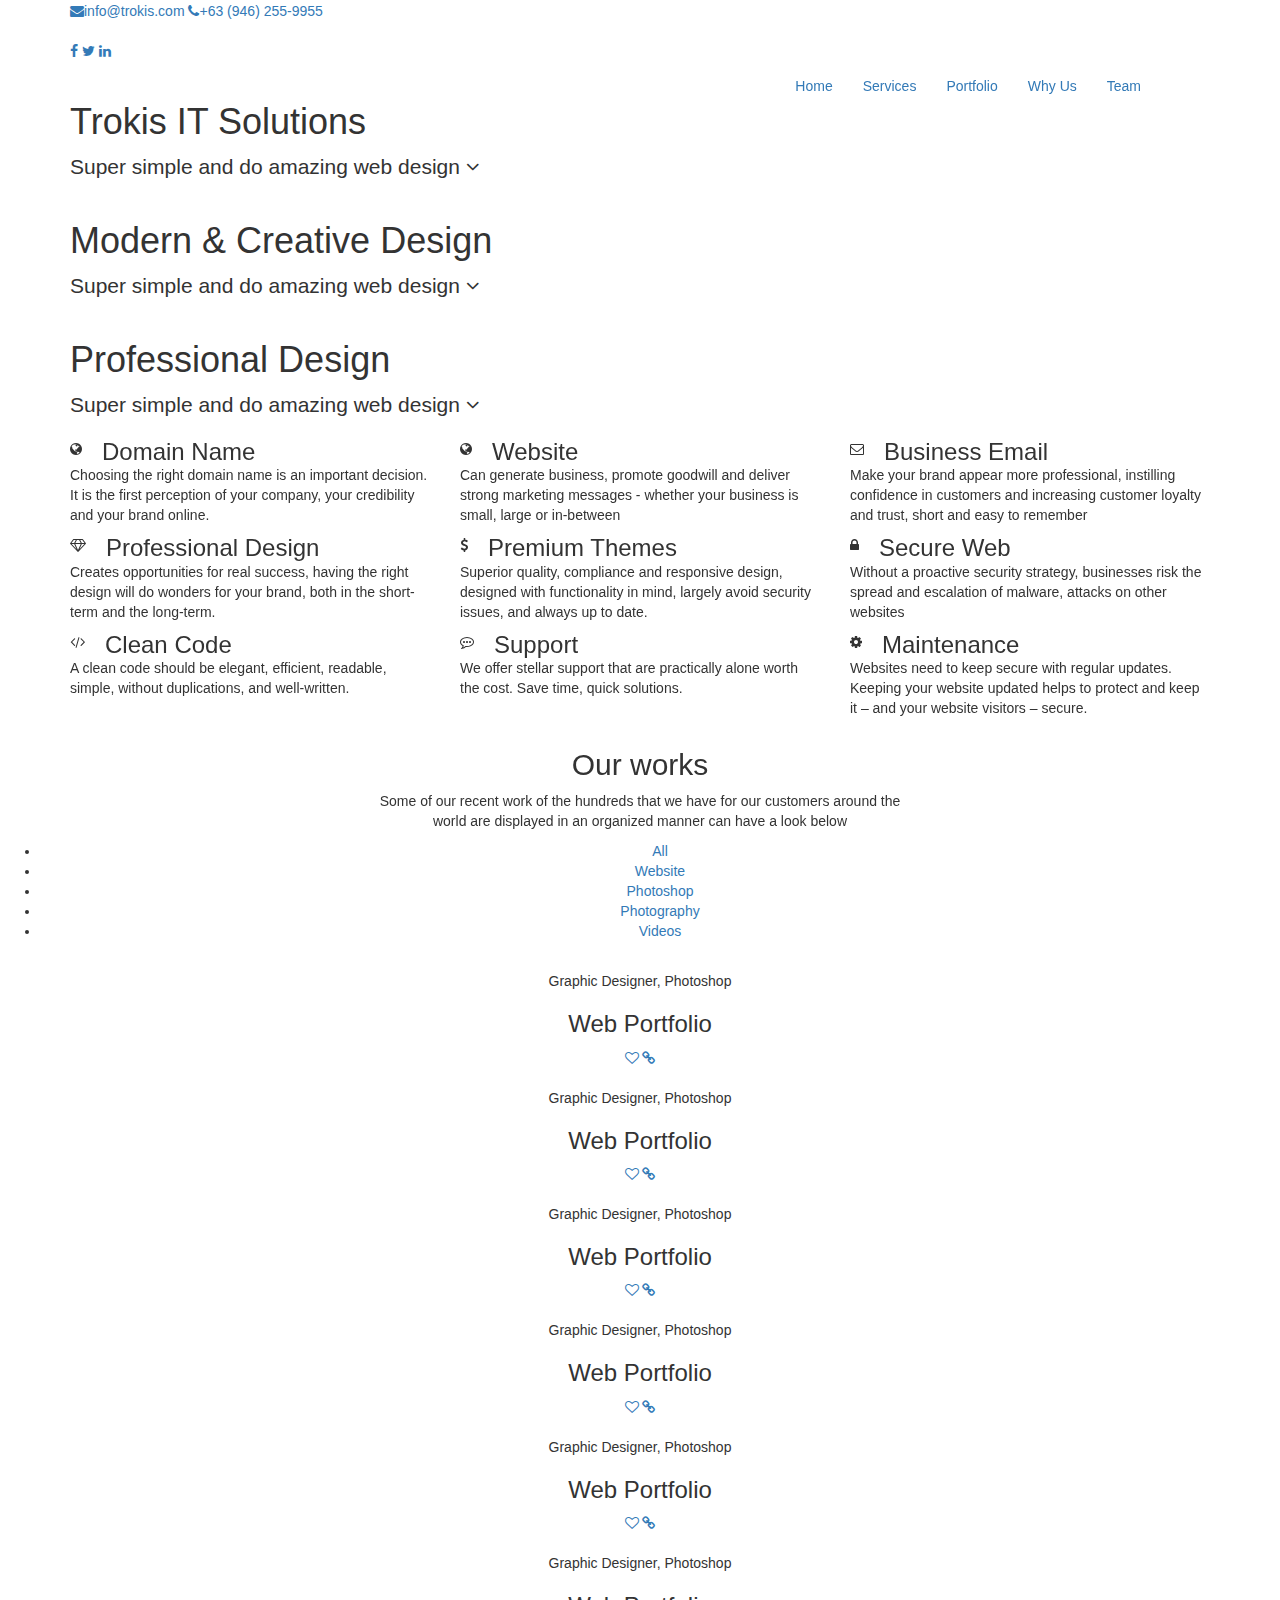
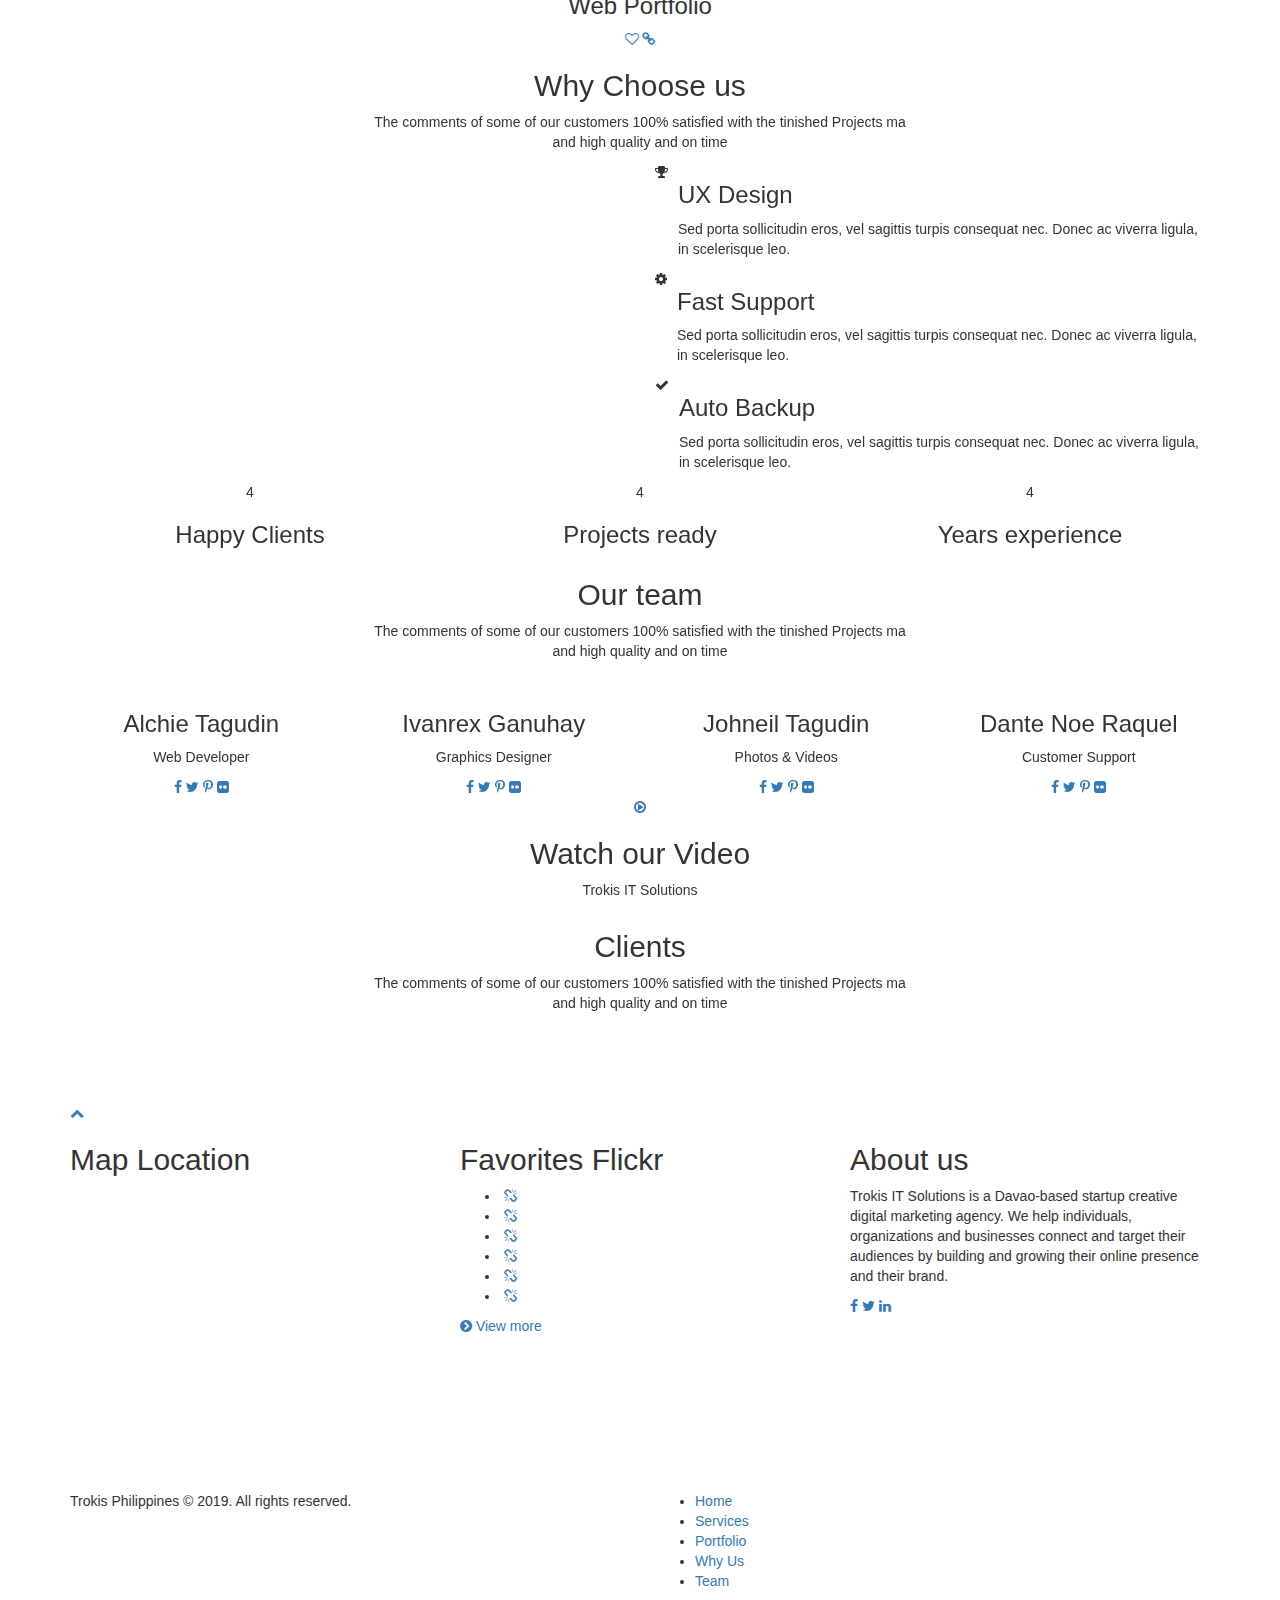
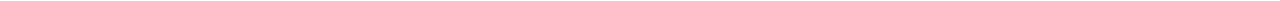
==== blogger_html.html @ 6cc16d30 "Updates" ====
<!DOCTYPE HTML>
<html>
<head>
  <meta  charset="utf-8"/>
  <meta name="viewport" content="width=device-width, initial-scale=1"/>
<title>Trokis IT Solutions</title> 

<!-- Favicons -->

  <link rel="shortcut icon" href="https://files.trokis.com/favicon.png"/>
  <link rel="apple-touch-icon" href="https://files.trokis.com/apple-touch-icon.png"/>
  <link rel="apple-touch-icon" sizes="72x72" href="https://files.trokis.com/apple-touch-icon-72x72.png"/>
  <link rel="apple-touch-icon" sizes="114x114" href="https://files.trokis.com/apple-touch-icon-114x114.png"/>

<!-- Fonts -->

<link href='https://fonts.googleapis.com/css?family=Hind:300,400,500,600,700,300' rel='stylesheet' type='text/css'/>
<link href='https://fonts.googleapis.com/css?family=Montserrat:400,700' rel='stylesheet' type='text/css'/>

<!-- Styles -->

  <link href="https://cdnjs.cloudflare.com/ajax/libs/twitter-bootstrap/3.4.1/css/bootstrap.min.css" rel="stylesheet"  media="screen"/>
  <link href="https://stackpath.bootstrapcdn.com/font-awesome/4.7.0/css/font-awesome.min.css" rel="stylesheet"  media="screen"/>
  <link href="https://cdnjs.cloudflare.com/ajax/libs/animate.css/3.7.0/animate.min.css" rel="stylesheet"  media="screen"/>
  <link href="https://cdnjs.cloudflare.com/ajax/libs/hover.css/2.3.1/css/hover-min.css" rel="stylesheet"  media="screen"/>
  <link href="https://cdnjs.cloudflare.com/ajax/libs/magnific-popup.js/1.1.0/magnific-popup.min.css" rel="stylesheet"  media="screen"/>
  <link href="https://cdnjs.cloudflare.com/ajax/libs/owl-carousel/1.3.3/owl.carousel.min.css" rel="stylesheet"  media="screen"/>
  <link href="https://cdnjs.cloudflare.com/ajax/libs/owl-carousel/1.3.3/owl.transitions.min.css" rel="stylesheet"  media="screen"/>
  <link href="https://files.trokis.com/css/style.css" rel="stylesheet"  media="screen"/>
</head>
<body>

  <!-- Loader -->

  	<div class="loader">
      <div class="loader-brand"><img alt="" class="img-responsive center-block" src="https://files.trokis.com/img/brand.png"/></div>
   </div>

	   <!-- Header -->

		<header id="top" class="navbar">
		   <div class="top-panel">
		      <div class="container">
		   	   <address class="address">
		   	   	<a href="mailto:info@trokis.com">
		   	   		<i class="fa fa-envelope"></i>info@trokis.com
		   	   	</a>
		   	   	<a href="tel:+639462559955">
		   	   		<i class="fa fa-phone"></i>+63 (946) 255-9955
		   	   	</a>
		   	   </address>
		   	   <div class="social hidden-xs">
			   		<a target="_blank" href="https://www.facebook.com/trokisph" class="fa fa-facebook"></a>
			   		<a target="_blank" href="https://twitter.com/trokisph" class="fa fa-twitter"></a>
			   		<a target="_blank" href="https://www.linkedin.com/company/trokis-philippines/" class="fa fa-linkedin"></a>
		   	   </div>
		   	</div>
		   </div>
		   <div class="navbar-primary affix">
		      <div class="container">
		        <div class="navbar-header">
		           <button type="button" class="navbar-toggle collapsed" data-toggle="collapse" data-target="#navbar-collapse">
			            <span class="sr-only">Toggle navigation</span>
			            <span class="icon-bar"></span>
			            <span class="icon-bar"></span>
			            <span class="icon-bar"></span>
		         	</button> 
			         <a href="#top" class="brand js-target-scroll">
                       <img alt=""  src="https://files.trokis.com/img/brand.png"/>
			         </a>
		        </div>
		        <div class="collapse navbar-collapse" id="navbar-collapse">
		            <ul class="nav navbar-nav navbar-right">                                                   
			            <li class="active">
			            	<a href="#top" class="js-target-scroll">Home</a>
			            </li>
			            <li>
			            	<a href="#services" class="js-target-scroll">Services</a>
			            </li>
			            <li>
			            	<a href="#showcase" class="js-target-scroll">Portfolio</a>
			            </li>  
			            <li>
			            	<a href="#why-us" class="js-target-scroll">Why Us</a>
			            </li>
			            <li>
			            	<a href="#team" class="js-target-scroll">Team</a>
			            </li>
			         </ul>
		        </div>
		      </div>
		   </div>
		</header>

		<!-- Content -->

	    <div class="content">

	   	<!-- Masthead -->

	      <div class="masthead slideshow dots-true">
		    	<div class="masthead-entry-2" style="background-image: url(https://files.trokis.com/img/slides/bg-slide1.jpg);">
	  	        <div class="container rel-1">
	      	   <div class="title-border">
	      	   	<div class="title-frame"></div>
		      	   <h1>
			      	   Trokis IT Solutions
		      	   </h1>
	      	   </div>
		         <div class="lead">
	               Super simple and do amazing web design
	               <i class="scroll-help fa fa-angle-down"></i>
	            </div>
	           </div>
	       	</div>
	       	<div class="masthead-entry-2" style="background-image: url(https://files.trokis.com/img/slides/bg-slide2.jpg);">
	  	        <div class="container rel-1">
	      	   <div class="title-border">
	      	   	<div class="title-frame"></div>
		      	   <h1>
			      	   Modern &amp; Creative Design
		      	   </h1>
	      	   </div>
		         <div class="lead">
	               Super simple and do amazing web design
	               <i class="scroll-help fa fa-angle-down"></i>
	            </div>
	           </div>
	       	</div>
	       	<div class="masthead-entry-2" style="background-image: url(https://files.trokis.com/img/slides/bg-slide3.jpg);">
	  	        <div class="container rel-1">
	      	   <div class="title-border">
	      	   	<div class="title-frame"></div>
		      	   <h1>
			      	   Professional Design
		      	   </h1>
	      	   </div>
		         <div class="lead">
	               Super simple and do amazing web design
	               <i class="scroll-help fa fa-angle-down"></i>
	            </div>
	           </div>
	       	</div>
	      </div>

			<!-- Main -->

		   <main class="main">

		   	<!-- Services -->

			   <section id="services" class="services section">
				    <div class="container">
				      <div class="row-advantage row">
				      	<div class="col-advantage col-md-6 col-lg-4">
				          	<div class="inner">
					          	<div class="media-left"><i class="icon-linear fa fa-globe"></i></div>
					            <h3 class="media-right">Domain Name</h3>
					            <p>Choosing the right domain name is an important decision. It is the first perception of your company, your credibility and your brand online. </p>
				            </div>
				         </div>
				         <div class="col-advantage col-md-6 col-lg-4">
				          	<div class="inner">
					          	<div class="media-left"><i class="icon-linear fa fa-globe"></i></div>
					            <h3 class="media-right">Website</h3>
					            <p>Can generate business, promote goodwill and deliver strong marketing messages - whether your business is small, large or in-between</p>
				            </div>
				         </div>
				         <div class="col-advantage col-md-6 col-lg-4">
				          	<div class="inner">
					          	<div class="media-left"><i class="icon-linear fa fa-envelope-o"></i></div>
					            <h3 class="media-right">Business Email</h3>
					            <p>Make your brand appear more professional, instilling confidence in customers and increasing customer loyalty and trust, short and easy to remember</p>
				            </div>
				         </div>
				         <div class="col-advantage col-md-6 col-lg-4">
				         	<div class="inner">
					          	<div class="media-left"><i class="icon-linear fa fa-diamond"></i></div>
					            <h3 class="media-right">Professional Design</h3>
					            <p>Creates opportunities for real success, having the right design will do wonders for your brand, both in the short-term and the long-term.</p>
				            </div>
				         </div>
						<div class="col-advantage col-md-6 col-lg-4">
				         	<div class="inner">
					          	<div class="media-left"><i class="icon-linear fa fa-dollar"></i></div>
					            <h3 class="media-right">Premium Themes</h3>
					            <p>Superior quality, compliance and responsive design, designed with functionality in mind, largely avoid security issues, and always up to date.</p>
				            </div>
				         </div>
				         <div class="col-advantage col-md-6 col-lg-4">
				         	<div class="inner">
					          	<div class="media-left"><i class="icon-linear fa fa-lock"></i></div>
					            <h3 class="media-right">Secure Web</h3>
					            <p>Without a proactive security strategy, businesses risk the spread and escalation of malware, attacks on other websites</p>
				            </div>
				         </div>
				         <div class="col-advantage col-md-6 col-lg-4">
				          	<div class="inner">
					          	<div class="media-left"><i class="icon-linear fa fa-code"></i></div>
					            <h3 class="media-right">Clean Code</h3>
					            <p>A clean code should be elegant, efficient, readable, simple, without duplications, and well-written.</p>
				            </div>
				         </div>
				         <div class="col-advantage col-md-6 col-lg-4">
				          	<div class="inner">
					          	<div class="media-left"><i class="icon-linear fa fa-commenting-o"></i></div>
					            <h3 class="media-right">Support</h3>
					            <p>We offer stellar support that are practically alone worth the cost. Save time, quick solutions.</p>
				            </div>
				         </div>
				         <div class="col-advantage col-md-6 col-lg-4">
				          	<div class="inner">
					          	<div class="media-left"><i class="icon-linear fa fa-gear"></i></div>
					            <h3 class="media-right">Maintenance</h3>
					            <p>Websites need to keep secure with regular updates. Keeping your website updated helps to protect and keep it – and your website visitors – secure.</p>
				            </div>
				         </div>
				      </div>
				   </div>
				</section>

				<!-- Portfolio -->

				<section id="showcase" class="showcase bgc-light text-center section">
				   <div class="container">
				      <div class="row">
				        <header class="text-center col-md-6 col-md-offset-3">
				        	<h2>Our works</h2>
				        	<div class="delimiter"><div></div></div>
				        	<p class="section-entry">Some of our recent work of the hundreds that we have for our customers around the world are displayed in an organized manner can have a look below</p>
				        </header>
				      </div>
				   </div>
				   <ul class="filter">
			      	<li class="active" data-filter="*"><a href="">All</a></li>
			      	<li data-filter=".website"><a href="">Website</a></li>
			      	<li data-filter=".photoshop"><a href="">Photoshop</a></li>
			      	<li data-filter=".photography"><a href="">Photography</a></li>
			      	<li data-filter=".videos"><a href="">Videos</a></li>
				   </ul>
				   <div class="container">
					   <div class="row">
						   <div class="iso2 js-iso">
						    	<div class="grid-sizer"></div>
					         <div class="illustrator col-showcase js-iso-item">
				              <figure>
				                <div class="image-holder"><img alt="" src="https://files.trokis.com/img/portfolio2/1-thumb.jpg"/></div>
				                <figcaption>
				                  <div class="showcase-lead">
				                    <div class="showcase-category">Graphic Designer, Photoshop</div>
				                    <h3 class="showcase-title">Web Portfolio</h3>
				                    <div class="showcase-cntrls">
				                    	<a href="#" class="icon-round icon-round-medium"><i class="fa fa-heart-o"></i></a>
				                    	<a href="#" class="icon-round icon-round-medium"><i class="fa fa fa-link"></i></a>
				                    </div>
				                  </div>
				                </figcaption>
				              </figure>
					         </div>
					         <div class="illustrator col-showcase js-iso-item">
				              <figure>
				                <div class="image-holder"><img alt="" src="https://files.trokis.com/img/portfolio2/2-thumb.jpg"/></div>
				                <figcaption>
				                  <div class="showcase-lead">
				                    <div class="showcase-category">Graphic Designer, Photoshop</div>
				                    <h3 class="showcase-title">Web Portfolio</h3>
				                    <div class="showcase-cntrls">
				                    	<a href="#" class="icon-round icon-round-medium"><i class="fa fa-heart-o"></i></a>
				                    	<a href="#" class="icon-round icon-round-medium"><i class="fa fa fa-link"></i></a>
				                    </div>
				                  </div>
				                </figcaption>
				              </figure>
					         </div>
					         <div class="photoshop col-showcase js-iso-item">
					            <figure>
				                <div class="image-holder"><img alt="" src="https://files.trokis.com/img/portfolio2/3-thumb.jpg"/></div>
				                <figcaption>
				                  <div class="showcase-lead">
				                    <div class="showcase-category">Graphic Designer, Photoshop</div>
				                    <h3 class="showcase-title">Web Portfolio</h3>
				                    <div class="showcase-cntrls">
				                    	<a href="#" class="icon-round icon-round-medium"><i class="fa fa-heart-o"></i></a>
				                    	<a href="#" class="icon-round icon-round-medium"><i class="fa fa fa-link"></i></a>
				                    </div>
				                  </div>
				                </figcaption>
				              </figure>
					         </div>
					         <div class="photoshop col-showcase js-iso-item">
					            <figure>
				                <div class="image-holder"><img alt="" src="https://files.trokis.com/img/portfolio2/4-thumb.jpg"/></div>
				                <figcaption>
				                  <div class="showcase-lead">
				                    <div class="showcase-category">Graphic Designer, Photoshop</div>
				                    <h3 class="showcase-title">Web Portfolio</h3>
				                    <div class="showcase-cntrls">
				                    	<a href="#" class="icon-round icon-round-medium"><i class="fa fa-heart-o"></i></a>
				                    	<a href="#" class="icon-round icon-round-medium"><i class="fa fa fa-link"></i></a>
				                    </div>
				                  </div>
				                </figcaption>
				              </figure>
					         </div>
					         <div class="website col-showcase js-iso-item">
					            <figure>
				                <div class="image-holder"><img alt="" src="https://files.trokis.com/img/portfolio2/5-thumb.jpg"/></div>
				                <figcaption>
				                  <div class="showcase-lead">
				                    <div class="showcase-category">Graphic Designer, Photoshop</div>
				                    <h3 class="showcase-title">Web Portfolio</h3>
				                    <div class="showcase-cntrls">
				                    	<a href="#" class="icon-round icon-round-medium"><i class="fa fa-heart-o"></i></a>
				                    	<a href="#" class="icon-round icon-round-medium"><i class="fa fa fa-link"></i></a>
				                    </div>
				                  </div>
				                </figcaption>
				              </figure>
					         </div>
					         <div class="website col-showcase js-iso-item">
					            <figure>
				                <div class="image-holder"><img alt="" src="https://files.trokis.com/img/portfolio2/6-thumb.jpg"/></div>
				                <figcaption>
				                  <div class="showcase-lead">
				                    <div class="showcase-category">Graphic Designer, Photoshop</div>
				                    <h3 class="showcase-title">Web Portfolio</h3>
				                    <div class="showcase-cntrls">
				                    	<a href="#" class="icon-round icon-round-medium"><i class="fa fa-heart-o"></i></a>
				                    	<a href="#" class="icon-round icon-round-medium"><i class="fa fa fa-link"></i></a>
				                    </div>
				                  </div>
				                </figcaption>
				              </figure>
					         </div>
					      </div>
				      </div>
			      </div>
				</section>

				<!-- Features -->

				<section id="why-us" class="features2 section">
					<div class="container">
				      <div class="row">
				        <header class="text-center col-md-6 col-md-offset-3">
				        	<h2>Why Choose us</h2>
				        	<div class="delimiter"><div></div></div>
				        	<p class="section-entry">The comments of some of our customers 100% satisfied with the tinished Projects ma and high quality and on time</p>
				        </header>
				      </div>
			     		<div class="section-body">
				         <div class="row">
					         <div class="col-feature-img2 col-md-6 wow fadeInUp" data-wow-duration="2s">
					        		<img alt="" class="" src="https://files.trokis.com/img/feature-img2.png"/>
					         </div>
					         <div class="feature-top-space col-feature col-md-6">
					        		<div class="feature">
					        			<div class="media-left">
					        				<div class="icon-round icon-feature"><i class="fa fa-trophy"></i></div>
					        			</div>
					        			<div class="media-body">
					        				<h3>UX Design</h3>
					        				<p>Sed porta sollicitudin eros, vel sagittis turpis consequat nec. Donec ac viverra ligula, in scelerisque leo.</p>
					        			</div>
					        		</div>
					        		<div class="feature">
					        			<div class="media-left">
					        				<div class="icon-round icon-feature"><i class="fa fa-gear"></i></div>
					        			</div>
					        			<div class="media-body">
					        				<h3>Fast Support</h3>
					        				<p>Sed porta sollicitudin eros, vel sagittis turpis consequat nec. Donec ac viverra ligula, in scelerisque leo.</p>
					        			</div>
					        		</div>
					        		<div class="feature">
					        			<div class="media-left">
					        				<div class="icon-round icon-feature"><i class="fa fa-check"></i></div>
					        			</div>
					        			<div class="media-body">
					        				<h3>Auto Backup</h3>
					        				<p>Sed porta sollicitudin eros, vel sagittis turpis consequat nec. Donec ac viverra ligula, in scelerisque leo.</p>
					        			</div>
					        		</div>
					         </div>
				         </div>
				      </div>
			      </div>
				</section>

				<!-- Statistic -->

				<section class="statistic bgc-light text-center section">
				   <div class="container">
				      <div class="row-base row">
				         <div class="col-statistic col-base col-sm-6 col-md-4">
								<div class="inner">
									<div class="statistic-number">
										4
									</div>
									<h3>Happy Clients</h3>
								</div>
				         </div>
				         <div class="col-statistic col-base col-sm-6 col-md-4">
								<div class="inner">
									<div class="statistic-number">
										4
									</div>
									<h3>Projects ready</h3>
								</div>
				         </div>
				         <div class="col-statistic col-base col-sm-6 col-md-4">
								<div class="inner">
									<div class="statistic-number">
										4
									</div>
									<h3>Years experience</h3>
								</div>
				         </div>
				      </div>
				   </div>
				</section>

				<!-- Team -->

				<section id="team" class="team-2 text-center section">
				   <div class="container">
				      <div class="row">
				        <header class="text-center col-md-6 col-md-offset-3">
				        	<h2>Our team</h2>
				        	<div class="delimiter"><div></div></div>
				        	<p class="section-entry">The comments of some of our customers 100% satisfied with the tinished Projects ma and high quality and on time</p>
				        </header>
				      </div>
				      <div class="section-body">
				      	<div class="row-base row">
					      	<div class="col-base col-sm-6 col-md-3">
					      		<figure class="team-profile-2">
					      			<div class="image-holder"><img alt="" src="https://files.trokis.com/img/team2/1.jpg"/></div>
					      			<figcaption>
					      				<div class="profile-info">
						      				<h3 class="profile-name">Alchie Tagudin</h3>
						      				<p class="profile-spec">Web Developer</p>
						      				<div class="team-social social-round">
								   	   		<a href="#" class="fa fa-facebook"></a>
								   	   		<a href="#" class="fa fa-twitter"></a>
								   	   		<a href="#" class="fa fa-pinterest-p"></a>
								   	   		<a href="#" class="fa fa-flickr"></a>
								      	   </div>
					      				</div>
					      			</figcaption>
					      		</figure>
					      	</div>
					      	<div class="col-base col-sm-6 col-md-3">
					      		<figure class="team-profile-2">
					      			<div class="image-holder"><img alt="" src="https://files.trokis.com/img/team2/2.jpg"/></div>
					      			<figcaption>
					      				<div class="profile-info">
						      				<h3 class="profile-name">Ivanrex Ganuhay</h3>
						      				<p class="profile-spec">Graphics Designer</p>
						      				<div class="team-social social-round">
								   	   		<a href="#" class="fa fa-facebook"></a>
								   	   		<a href="#" class="fa fa-twitter"></a>
								   	   		<a href="#" class="fa fa-pinterest-p"></a>
								   	   		<a href="#" class="fa fa-flickr"></a>
								      	   </div>
					      				</div>
					      			</figcaption>
					      		</figure>
					      	</div>
					      	<div class="col-base col-sm-6 col-md-3">
					      		<figure class="team-profile-2">
					      			<div class="image-holder"><img alt="" src="https://files.trokis.com/img/team2/3.jpg"/></div>
					      			<figcaption>
					      				<div class="profile-info">
						      				<h3 class="profile-name">Johneil Tagudin</h3>
						      				<p class="profile-spec">Photos &amp; Videos</p>
						      				<div class="team-social social-round">
								   	   		<a href="#" class="fa fa-facebook"></a>
								   	   		<a href="#" class="fa fa-twitter"></a>
								   	   		<a href="#" class="fa fa-pinterest-p"></a>
								   	   		<a href="#" class="fa fa-flickr"></a>
								      	   </div>
					      				</div>
					      			</figcaption>
					      		</figure>
					      	</div>
					      	<div class="col-base col-sm-6 col-md-3">
					      		<figure class="team-profile-2">
					      			<div class="image-holder"><img alt="" src="https://files.trokis.com/img/team2/4.jpg"/></div>
					      			<figcaption>
					      				<div class="profile-info">
						      				<h3 class="profile-name">Dante Noe Raquel</h3>
						      				<p class="profile-spec">Customer Support</p>
						      				<div class="team-social social-round">
								   	   		<a href="#" class="fa fa-facebook"></a>
								   	   		<a href="#" class="fa fa-twitter"></a>
								   	   		<a href="#" class="fa fa-pinterest-p"></a>
								   	   		<a href="#" class="fa fa-flickr"></a>
								      	   </div>
					      				</div>
					      			</figcaption>
					      		</figure>
					      	</div>
				      	</div>
				      </div>
				   </div>
				</section>


				<!-- Reviews -->
<!--
				<section id="reviews" class="reviews text-center bgc-light section">
				   <div class="container">
				      <div class="row">
				        <header class="text-center col-md-6 col-md-offset-3">
				        	<h2>What Our Clients Say</h2>
				        	<div class="delimiter"><div></div></div>
				        	<p class="section-entry">The comments of some of our customers 100% satisfied with the tinished Projects ma and high quality and on time</p>
				        </header>
				      </div>
				      <div class="section-body rel-1">
				      	<i class="icon-review fa fa-quote-left"></i>
					      <div class="review-carousel carousel">
			              <div class="review">
			                  <div class="col-review col-sm-8 col-sm-offset-2">
			                  	<p class="review-text">This is the best of the PSD which has been well organized and focused on the smallest details and carefully placed, <strong>from every point of view</strong> has a lot of potential that can be explored</p>
			                  </div>	
			                	<div class="reviewer">
				                	<h3 class="reviewer-name">Miranda Österreicher</h3>
				                	<p class="reviewer-spec">Web developer</p>
			                	</div>
			              </div>
			              <div class="review">
			                  <div class="col-review col-sm-8 col-sm-offset-2">
			                  	<p class="review-text">This is the best of the PSD which has been well organized and focused on the smallest details and carefully placed, <strong>from every point of view</strong> has a lot of potential that can be explored</p>
			                  </div>	
			                	<div class="reviewer">
				                	<h3 class="reviewer-name">Miranda Österreicher</h3>
				                	<p class="reviewer-spec">Web developer</p>
			                	</div>
			              </div>
			              <div class="review">
			                  <div class="col-review col-sm-8 col-sm-offset-2">
			                  	<p class="review-text">This is the best of the PSD which has been well organized and focused on the smallest details and carefully placed, <strong>from every point of view</strong> has a lot of potential that can be explored This is the best of the PSD which has been well organized and focused on the smallest</p>
			                  </div>	
			                	<div class="reviewer">
				                	<h3 class="reviewer-name">Miranda Österreicher</h3>
				                	<p class="reviewer-spec">Web developer</p>
			                	</div>
			              </div>
			             </div>
			            <div class="carousel-direction">
				            <div class="custom-controls">
				            	<div class="custom-prev">
				            		<div class="prev"><i class="fa fa-angle-left"></i></div>
				            		<div class="dir-text hidden-xs">Previus</div>
				            	</div>
				            	<div class="custom-next">
				            		<div class="next"><i class="fa fa-angle-right"></i></div>
				            		<div class="dir-text hidden-xs">Next</div>
				            	</div>
				            	<div class="thumbnail-pagination">
				            		<a href=""><img alt="" src="https://files.trokis.com/img/reviews/1.jpg"/></a>
				            		<a href=""><img alt="" src="https://files.trokis.com/img/reviews/2.jpg"/></a>
				            		<a href=""><img alt="" src="https://files.trokis.com/img/reviews/3.jpg"/></a>
				            	</div>
				            </div>
			            </div>
		            </div>
				   </div>
				</section>
-->
				<!-- Video -->

				<section id="video" class="masked text-center video-section-2" data-stellar-background-ratio="0.4">
				   <div class="container">
				      <div class="row">
				        <header class="text-center col-md-6 col-md-offset-3">
				        	<div class="wow fadeInDown">
				        		<a href="https://www.youtube.com/watch?v=v4qnZ5NmssE" class="icon-video-play fa fa-play-circle-o js-play"></a>
				        	</div>
				        	<div class="wow fadeInUp">
					        	<h2>Watch our Video</h2>
					        	<p class="video-section-entry">Trokis IT Solutions</p>
				        	</div>
				        </header>
				      </div>
				   </div>
				</section>

				<!-- Clients -->

				<section id="clients" class="clients section">
					<div class="container">
						<div class="row">
							<header class="text-center col-md-6 col-md-offset-3">
					        	<h2>Clients</h2>
					        	<div class="delimiter"><div></div></div>
					        	<p class="section-entry">The comments of some of our customers 100% satisfied with the tinished Projects ma and high quality and on time</p>
				         </header>
			         </div>
					   <div class="section-body">
					   	<div class="clients-carousel">
					   		<div class="client">
					   			<a target="_blank" href="https://www.slcd.edu.ph/"><img alt="" src="https://files.trokis.com/img/clients/slcd.png"/></a>
					   		</div>
							<div class="client">
					   			<a target="_blank" href="https://www.ancdavao.com/"><img alt="" src="https://files.trokis.com/img/clients/anc.png"/></a>
					   		</div>
					   		<div class="client">
					   			<a target="_blank" href="https://www.archdioceseofdavao.com/"><img alt="" src="https://files.trokis.com/img/clients/aod.png"/></a>
					   		</div>
					   		<div class="client">
					   			<a target="_blank" href="http://www.hcmintal.edu.ph/"><img alt="" src="https://files.trokis.com/img/clients/hcm.png"/></a>
					   		</div>
					   	</div>
					   </div>
				   </div>
				</section>
		   </main>
	   </div>

	   <!-- Footer -->

	   <footer class="footer">
	   	<section class="section bgc-dark">
	   		<div class="container rel-1">
	   			<a href="#top" class="scroll-top hvr-wobble-vertical js-target-scroll">
	   				<i class="fa fa-chevron-up"></i>
	   			</a>
	   			<div class="row-base row">
	   				<aside class="bottom-widget-posts col-footer col-base col-md-6 col-lg-4">
							<h2 class="bottom-widget-title">Map Location</h2>
							
<iframe src="https://www.google.com/maps/embed?pb=!1m18!1m12!1m3!1d3959.4022563420394!2d125.50420331409599!3d7.07927631841826!2m3!1f0!2f0!3f0!3m2!1i1024!2i768!4f13.1!3m3!1m2!1s0x32f9126e88f9c45d%3A0xff3326b09f0e8c5!2sTrokis+Philippines!5e0!3m2!1sen!2sph!4v1554894989035!5m2!1sen!2sph" width="360" height="300" frameborder="0" style="border:0" allowfullscreen></iframe>

	   				</aside>
	   				<aside class="bottom-widget-gallery col-footer col-base col-md-6 col-lg-4">
							<h2 class="bottom-widget-title">Favorites Flickr</h2>
							<ul class="bottom-gallery-list">
								<li>
									<div class="link-overlay">
				      				<a href="#">
				      					<img alt="" src="https://files.trokis.com/img/widget-gallery/1.jpg"/>
				      					<i class="fa fa-unlink"></i>
				      				</a>
				      			</div>
								</li>
								<li>
									<div class="link-overlay">
				      				<a href="#">
				      					<img alt="" src="https://files.trokis.com/img/widget-gallery/2.jpg"/>
				      					<i class="fa fa-unlink"></i>
				      				</a>
				      			</div>
								</li>
								<li>
									<div class="link-overlay">
				      				<a href="#">
				      					<img alt="" src="https://files.trokis.com/img/widget-gallery/3.jpg"/>
				      					<i class="fa fa-unlink"></i>
				      				</a>
				      			</div>
								</li>
								<li>
									<div class="link-overlay">
				      				<a href="#">
				      					<img alt="" src="https://files.trokis.com/img/widget-gallery/4.jpg"/>
				      					<i class="fa fa-unlink"></i>
				      				</a>
				      			</div>
								</li>
								<li>
									<div class="link-overlay">
				      				<a href="#">
				      					<img alt="" src="https://files.trokis.com/img/widget-gallery/5.jpg"/>
				      					<i class="fa fa-unlink"></i>
				      				</a>
				      			</div>
								</li>
								<li>
									<div class="link-overlay">
				      				<a href="#">
				      					<img alt="" src="https://files.trokis.com/img/widget-gallery/6.jpg"/>
				      					<i class="fa fa-unlink"></i>
				      				</a>
				      			</div>
								</li>
							</ul>
							<div class="widget-gallery-control">
								<a href="#" class="more text-white">
									<i class="fa fa-chevron-circle-right"></i>
									<span>View more</span>
								</a>
							</div>
	   				</aside>
	   				<aside class="bottom-widget-text col-footer col-base col-md-12 col-lg-4">
							<h2 class="bottom-widget-title">About us</h2>
							<img alt="" class="img-responsive" src="https://files.trokis.com/img/brand-white.png"/>
							<div class="text-content">
								<p>Trokis IT Solutions is a Davao-based startup creative digital marketing agency. We help individuals, organizations and businesses connect and target their audiences by building and growing their online presence and their brand.</p>
							</div>
							<div class="social social-round">
						   		<a target="_blank" href="https://www.facebook.com/trokisph" class="fa fa-facebook"></a>
			   					<a target="_blank" href="https://twitter.com/trokisph" class="fa fa-twitter"></a>
			   					<a target="_blank" href="https://www.linkedin.com/company/trokis-philippines/" class="fa fa-linkedin"></a>
				   	   		</div>
	   				</aside>
	   			</div>
	   		</div>
	   	</section>
	   	<div class="footer-bottom">
	   		<div class="container">
		   		<div class="row-base row">
		   			<div class="copy col-base col-md-6">
		   				Trokis Philippines &copy; 2019. All rights reserved. 
		   			</div>
		   			<div class="col-base col-md-6">
		   				<nav class="navbar-bottom">
		   					<ul>    
		   						<li class="active">
			            	<a href="#top" class="js-target-scroll">Home</a>
			            </li>
			            <li>
			            	<a href="#services" class="js-target-scroll">Services</a>
			            </li>
			            <li>
			            	<a href="#showcase" class="js-target-scroll">Portfolio</a>
			            </li>  
			            <li>
			            	<a href="#why-us" class="js-target-scroll">Why Us</a>
			            </li>
			            <li>
			            	<a href="#team" class="js-target-scroll">Team</a>
			            </li>
		   					</ul>
		   				</nav>
		   			</div>
		   		</div>
	   		</div>
	   	</div>
	   </footer>

<!-- Scripts -->

<script src="https://cdnjs.cloudflare.com/ajax/libs/jquery/1.11.3/jquery.min.js"></script>
<script src="https://cdnjs.cloudflare.com/ajax/libs/twitter-bootstrap/3.4.1/js/bootstrap.min.js"></script>
<script src="https://cdnjs.cloudflare.com/ajax/libs/smoothscroll/1.4.9/SmoothScroll.min.js"></script>
<script src="https://cdnjs.cloudflare.com/ajax/libs/wow/1.1.2/wow.min.js"></script>
<script src="https://cdnjs.cloudflare.com/ajax/libs/jquery.imagesloaded/4.1.4/imagesloaded.pkgd.min.js"></script>
<script src="https://cdnjs.cloudflare.com/ajax/libs/jquery.isotope/3.0.6/isotope.pkgd.min.js"></script>
<script src="https://cdnjs.cloudflare.com/ajax/libs/magnific-popup.js/1.1.0/jquery.magnific-popup.min.js"></script>
<script src="https://cdnjs.cloudflare.com/ajax/libs/owl-carousel/1.3.3/owl.carousel.min.js"></script>
<script src="https://cdnjs.cloudflare.com/ajax/libs/jquery-validate/1.19.0/jquery.validate.min.js"></script>
<script src="https://cdnjs.cloudflare.com/ajax/libs/stellar.js/0.6.2/jquery.stellar.min.js"></script>
<script src="https://cdnjs.cloudflare.com/ajax/libs/easy-pie-chart/2.1.6/jquery.easypiechart.min.js"></script>
<script src="https://files.trokis.com/js/interface.js"></script>
<script src="https://maps.googleapis.com/maps/api/js?v=3.exp.js"></script> 
<script src="https://files.trokis.com/js/gmap.js"></script> 
</body>
</html>
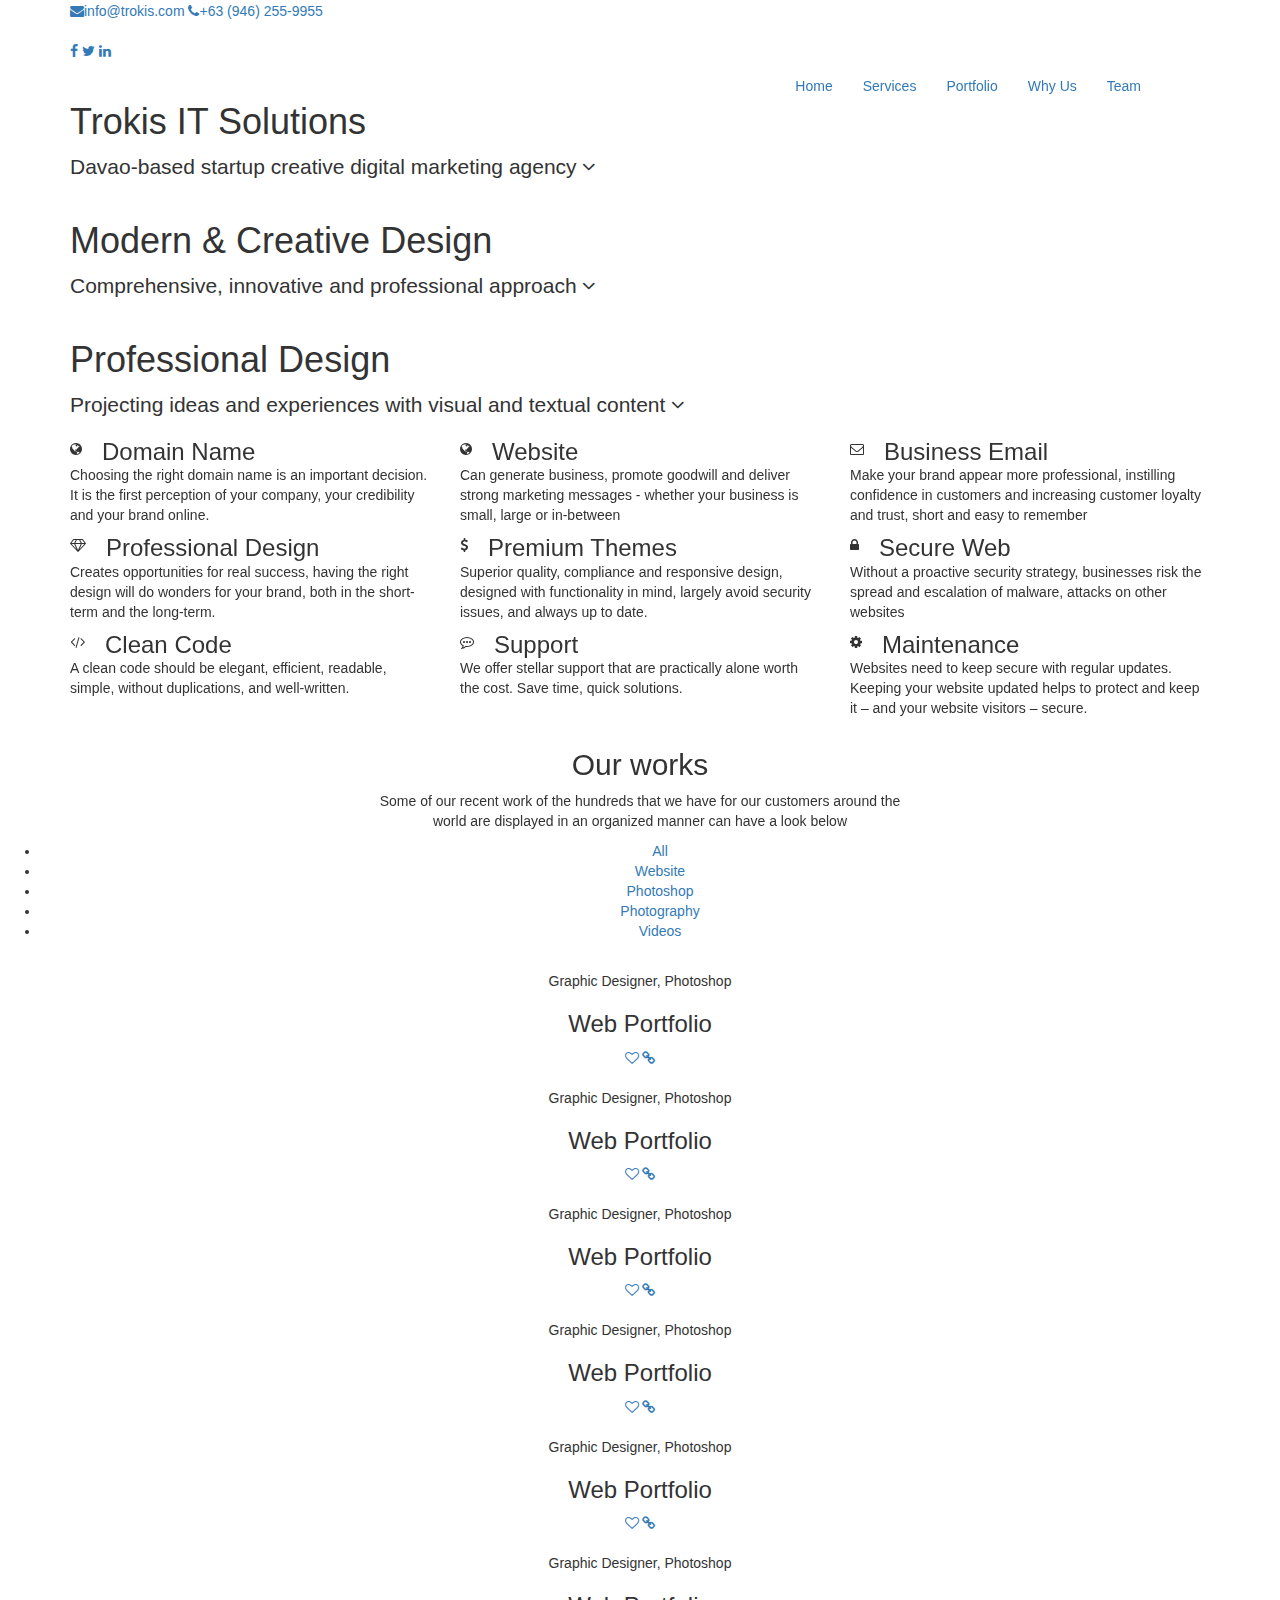
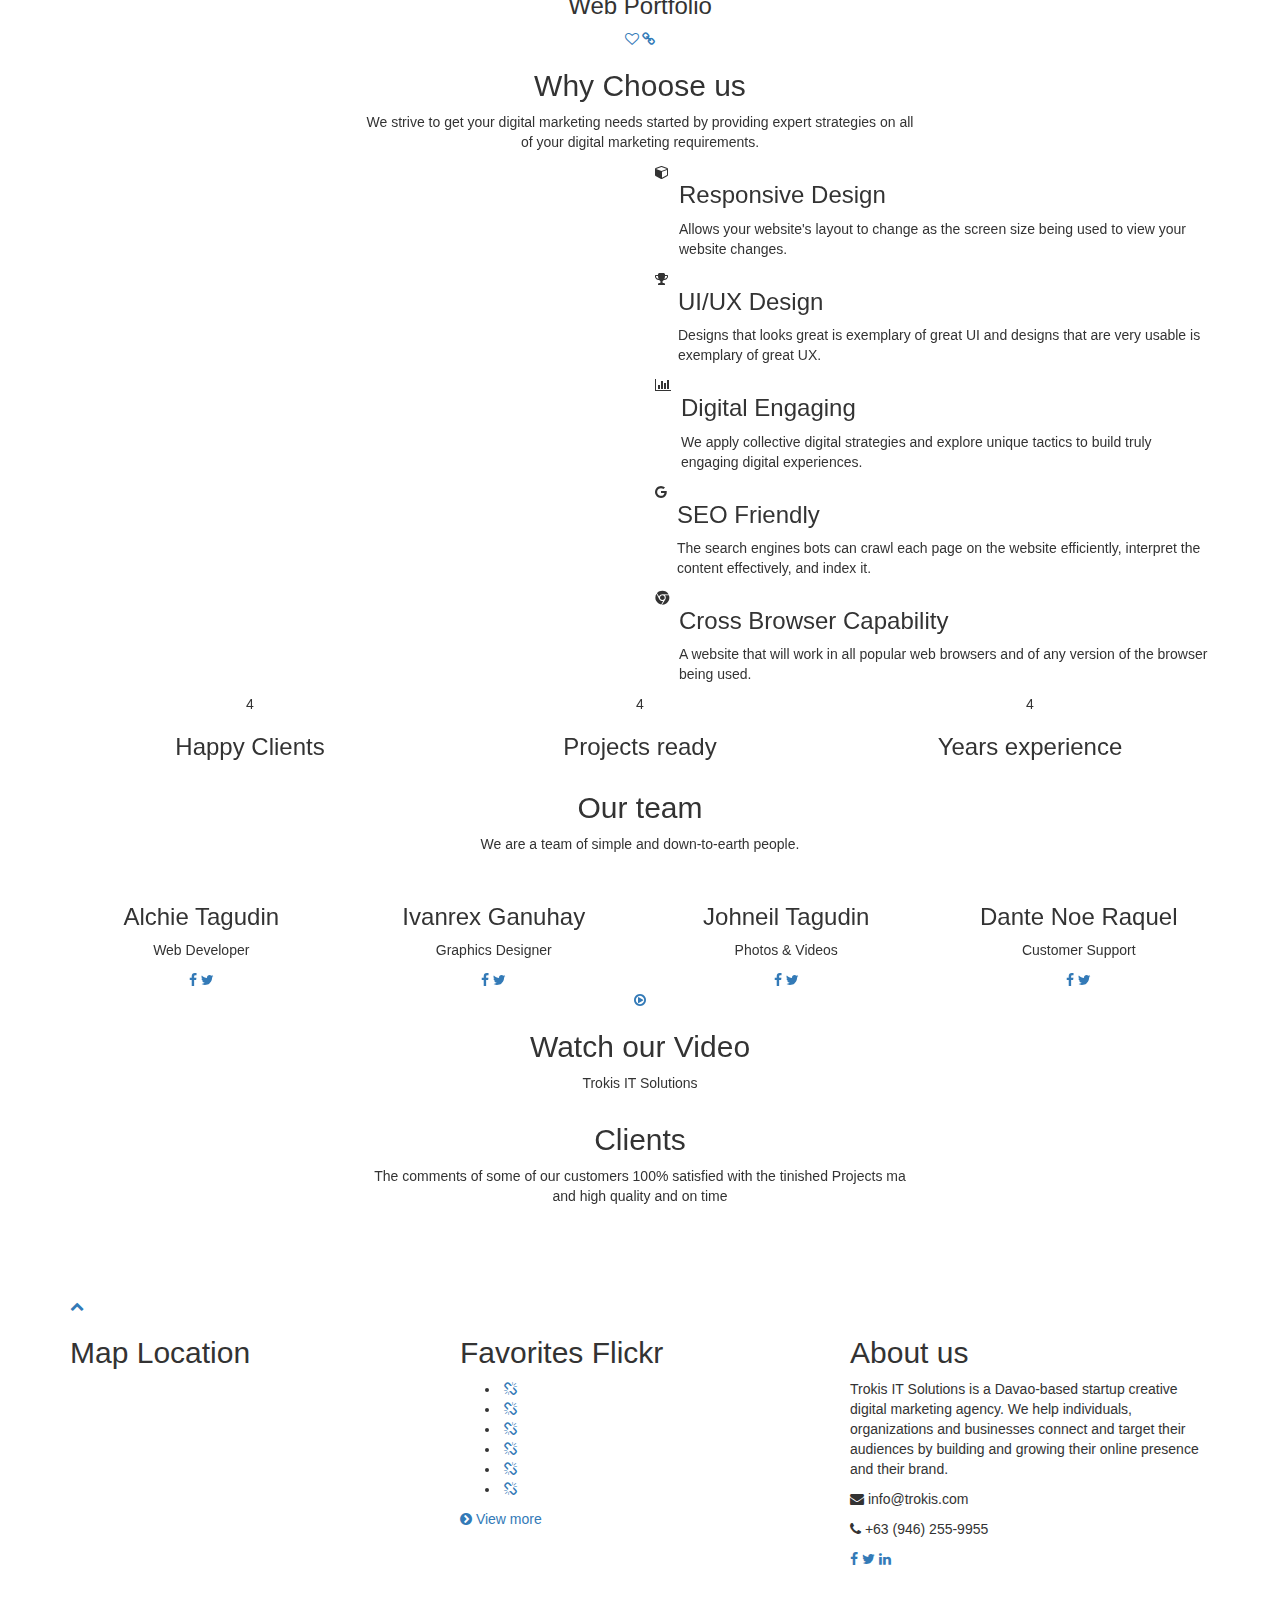
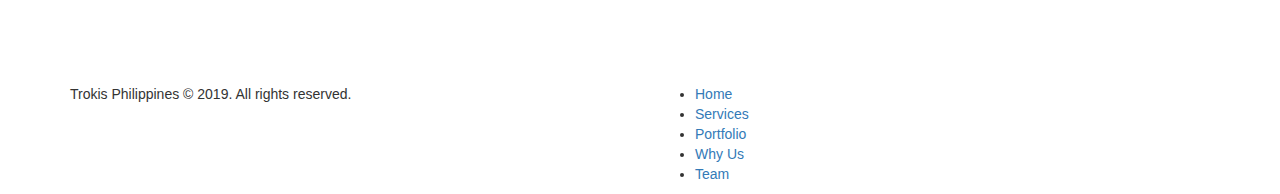
==== commit 1abaca1f: "Updates" ====
--- a/blogger_html.html
+++ b/blogger_html.html
@@ -108,7 +108,7 @@
 		      	   </h1>
 	      	   </div>
 		         <div class="lead">
-	               Super simple and do amazing web design
+	               Davao-based startup creative digital marketing agency
 	               <i class="scroll-help fa fa-angle-down"></i>
 	            </div>
 	           </div>
@@ -122,7 +122,7 @@
 		      	   </h1>
 	      	   </div>
 		         <div class="lead">
-	               Super simple and do amazing web design
+	               Comprehensive, innovative and professional approach
 	               <i class="scroll-help fa fa-angle-down"></i>
 	            </div>
 	           </div>
@@ -136,7 +136,7 @@
 		      	   </h1>
 	      	   </div>
 		         <div class="lead">
-	               Super simple and do amazing web design
+	               Projecting ideas and experiences with visual and textual content
 	               <i class="scroll-help fa fa-angle-down"></i>
 	            </div>
 	           </div>
@@ -345,7 +345,7 @@
 				        <header class="text-center col-md-6 col-md-offset-3">
 				        	<h2>Why Choose us</h2>
 				        	<div class="delimiter"><div></div></div>
-				        	<p class="section-entry">The comments of some of our customers 100% satisfied with the tinished Projects ma and high quality and on time</p>
+				        	<p class="section-entry">We strive to get your digital marketing needs started by providing expert strategies on all of your digital marketing requirements.</p>
 				        </header>
 				      </div>
 			     		<div class="section-body">
@@ -353,32 +353,55 @@
 					         <div class="col-feature-img2 col-md-6 wow fadeInUp" data-wow-duration="2s">
 					        		<img alt="" class="" src="https://files.trokis.com/img/feature-img2.png"/>
 					         </div>
-					         <div class="feature-top-space col-feature col-md-6">
+					         <div class="feature-top-space-o col-feature col-md-6">
+
+					        		<div class="feature">
+					        			<div class="media-left">
+					        				<div class="icon-round icon-feature"><i class="fa fa-cube"></i></div>
+					        			</div>
+					        			<div class="media-body">
+					        				<h3>Responsive Design</h3>
+					        				<p>Allows your website's layout to change as the screen size being used to view your website changes.</p>
+					        			</div>
+					        		</div>
+
 					        		<div class="feature">
 					        			<div class="media-left">
 					        				<div class="icon-round icon-feature"><i class="fa fa-trophy"></i></div>
 					        			</div>
 					        			<div class="media-body">
-					        				<h3>UX Design</h3>
-					        				<p>Sed porta sollicitudin eros, vel sagittis turpis consequat nec. Donec ac viverra ligula, in scelerisque leo.</p>
+					        				<h3>UI/UX Design</h3>
+					        				<p>Designs that looks great is exemplary of great UI and designs that are very usable is exemplary of great UX.</p>
 					        			</div>
 					        		</div>
+
 					        		<div class="feature">
 					        			<div class="media-left">
-					        				<div class="icon-round icon-feature"><i class="fa fa-gear"></i></div>
+					        				<div class="icon-round icon-feature"><i class="fa fa-bar-chart-o"></i></div>
 					        			</div>
 					        			<div class="media-body">
-					        				<h3>Fast Support</h3>
-					        				<p>Sed porta sollicitudin eros, vel sagittis turpis consequat nec. Donec ac viverra ligula, in scelerisque leo.</p>
+					        				<h3>Digital Engaging</h3>
+					        				<p>We apply collective digital strategies and explore unique tactics to build truly engaging digital experiences.</p>
 					        			</div>
 					        		</div>
+
 					        		<div class="feature">
 					        			<div class="media-left">
-					        				<div class="icon-round icon-feature"><i class="fa fa-check"></i></div>
+					        				<div class="icon-round icon-feature"><i class="fa fa-google"></i></div>
 					        			</div>
 					        			<div class="media-body">
-					        				<h3>Auto Backup</h3>
-					        				<p>Sed porta sollicitudin eros, vel sagittis turpis consequat nec. Donec ac viverra ligula, in scelerisque leo.</p>
+					        				<h3>SEO Friendly</h3>
+					        				<p>The search engines bots can crawl each page on the website efficiently, interpret the content effectively, and index it.</p>
+					        			</div>
+					        		</div>
+
+					        		<div class="feature">
+					        			<div class="media-left">
+					        				<div class="icon-round icon-feature"><i class="fa fa-chrome"></i></div>
+					        			</div>
+					        			<div class="media-body">
+					        				<h3>Cross Browser Capability</h3>
+					        				<p>A website that will work in all popular web browsers and of any version of the browser being used.</p>
 					        			</div>
 					        		</div>
 					         </div>
@@ -428,7 +451,7 @@
 				        <header class="text-center col-md-6 col-md-offset-3">
 				        	<h2>Our team</h2>
 				        	<div class="delimiter"><div></div></div>
-				        	<p class="section-entry">The comments of some of our customers 100% satisfied with the tinished Projects ma and high quality and on time</p>
+				        	<p class="section-entry">We are a team of simple and down-to-earth people.</p>
 				        </header>
 				      </div>
 				      <div class="section-body">
@@ -443,8 +466,6 @@
 						      				<div class="team-social social-round">
 								   	   		<a href="#" class="fa fa-facebook"></a>
 								   	   		<a href="#" class="fa fa-twitter"></a>
-								   	   		<a href="#" class="fa fa-pinterest-p"></a>
-								   	   		<a href="#" class="fa fa-flickr"></a>
 								      	   </div>
 					      				</div>
 					      			</figcaption>
@@ -460,8 +481,6 @@
 						      				<div class="team-social social-round">
 								   	   		<a href="#" class="fa fa-facebook"></a>
 								   	   		<a href="#" class="fa fa-twitter"></a>
-								   	   		<a href="#" class="fa fa-pinterest-p"></a>
-								   	   		<a href="#" class="fa fa-flickr"></a>
 								      	   </div>
 					      				</div>
 					      			</figcaption>
@@ -477,8 +496,6 @@
 						      				<div class="team-social social-round">
 								   	   		<a href="#" class="fa fa-facebook"></a>
 								   	   		<a href="#" class="fa fa-twitter"></a>
-								   	   		<a href="#" class="fa fa-pinterest-p"></a>
-								   	   		<a href="#" class="fa fa-flickr"></a>
 								      	   </div>
 					      				</div>
 					      			</figcaption>
@@ -494,8 +511,6 @@
 						      				<div class="team-social social-round">
 								   	   		<a href="#" class="fa fa-facebook"></a>
 								   	   		<a href="#" class="fa fa-twitter"></a>
-								   	   		<a href="#" class="fa fa-pinterest-p"></a>
-								   	   		<a href="#" class="fa fa-flickr"></a>
 								      	   </div>
 					      				</div>
 					      			</figcaption>
@@ -631,8 +646,8 @@
 	   			<div class="row-base row">
 	   				<aside class="bottom-widget-posts col-footer col-base col-md-6 col-lg-4">
 							<h2 class="bottom-widget-title">Map Location</h2>
-							
-<iframe src="https://www.google.com/maps/embed?pb=!1m18!1m12!1m3!1d3959.4022563420394!2d125.50420331409599!3d7.07927631841826!2m3!1f0!2f0!3f0!3m2!1i1024!2i768!4f13.1!3m3!1m2!1s0x32f9126e88f9c45d%3A0xff3326b09f0e8c5!2sTrokis+Philippines!5e0!3m2!1sen!2sph!4v1554894989035!5m2!1sen!2sph" width="360" height="300" frameborder="0" style="border:0" allowfullscreen></iframe>
+
+							<iframe src="https://www.google.com/maps/embed?pb=!1m18!1m12!1m3!1d3959.4022563420394!2d125.50420331409599!3d7.07927631841826!2m3!1f0!2f0!3f0!3m2!1i1024!2i768!4f13.1!3m3!1m2!1s0x32f9126e88f9c45d%3A0xff3326b09f0e8c5!2sTrokis+Philippines!5e0!3m2!1sen!2sph!4v1554894989035!5m2!1sen!2sph" width="360" height="300" frameborder="0" style="border:0" allowfullscreen></iframe>
 
 	   				</aside>
 	   				<aside class="bottom-widget-gallery col-footer col-base col-md-6 col-lg-4">
@@ -699,6 +714,12 @@
 							<img alt="" class="img-responsive" src="https://files.trokis.com/img/brand-white.png"/>
 							<div class="text-content">
 								<p>Trokis IT Solutions is a Davao-based startup creative digital marketing agency. We help individuals, organizations and businesses connect and target their audiences by building and growing their online presence and their brand.</p>
+
+		   	   		<p><i class="fa fa-envelope"></i> info@trokis.com</p>
+		   	   
+		   	   	
+		   	   		<p><i class="fa fa-phone"></i> +63 (946) 255-9955</p>
+		   	   	
 							</div>
 							<div class="social social-round">
 						   		<a target="_blank" href="https://www.facebook.com/trokisph" class="fa fa-facebook"></a>
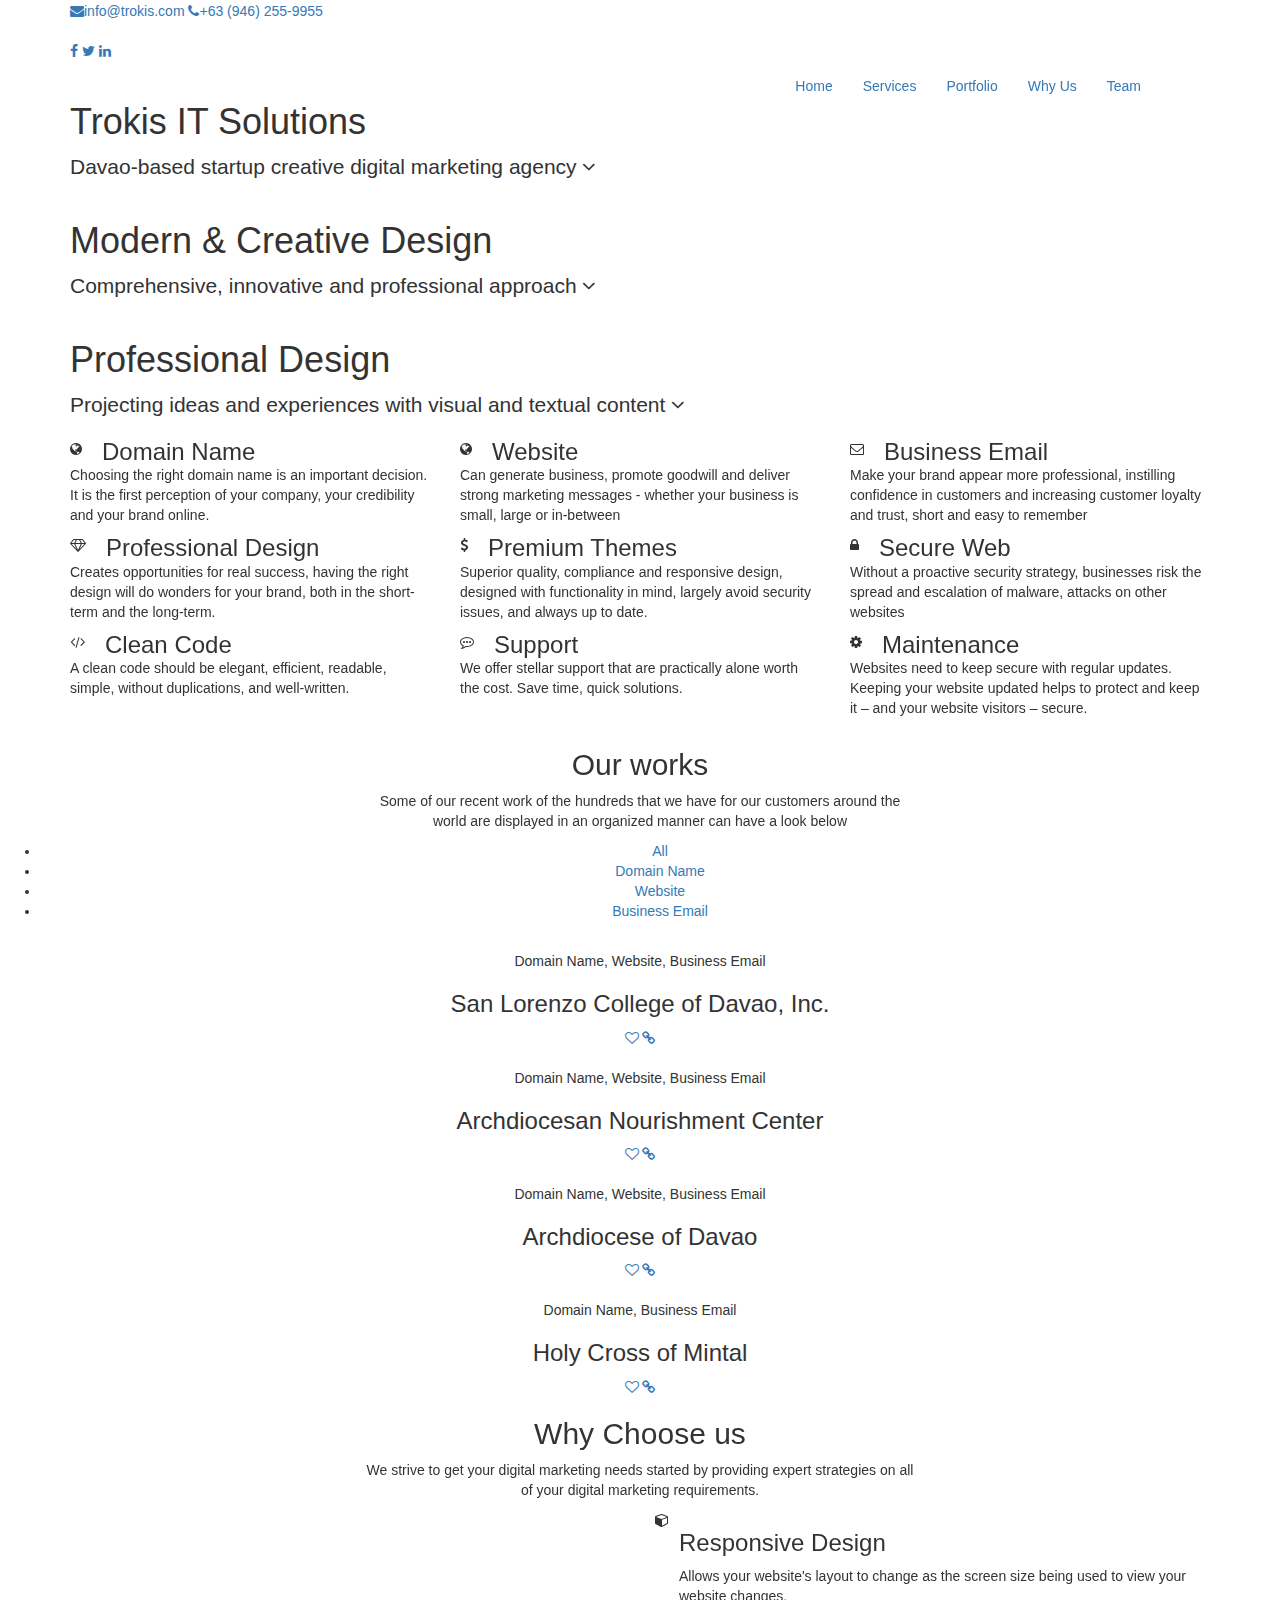
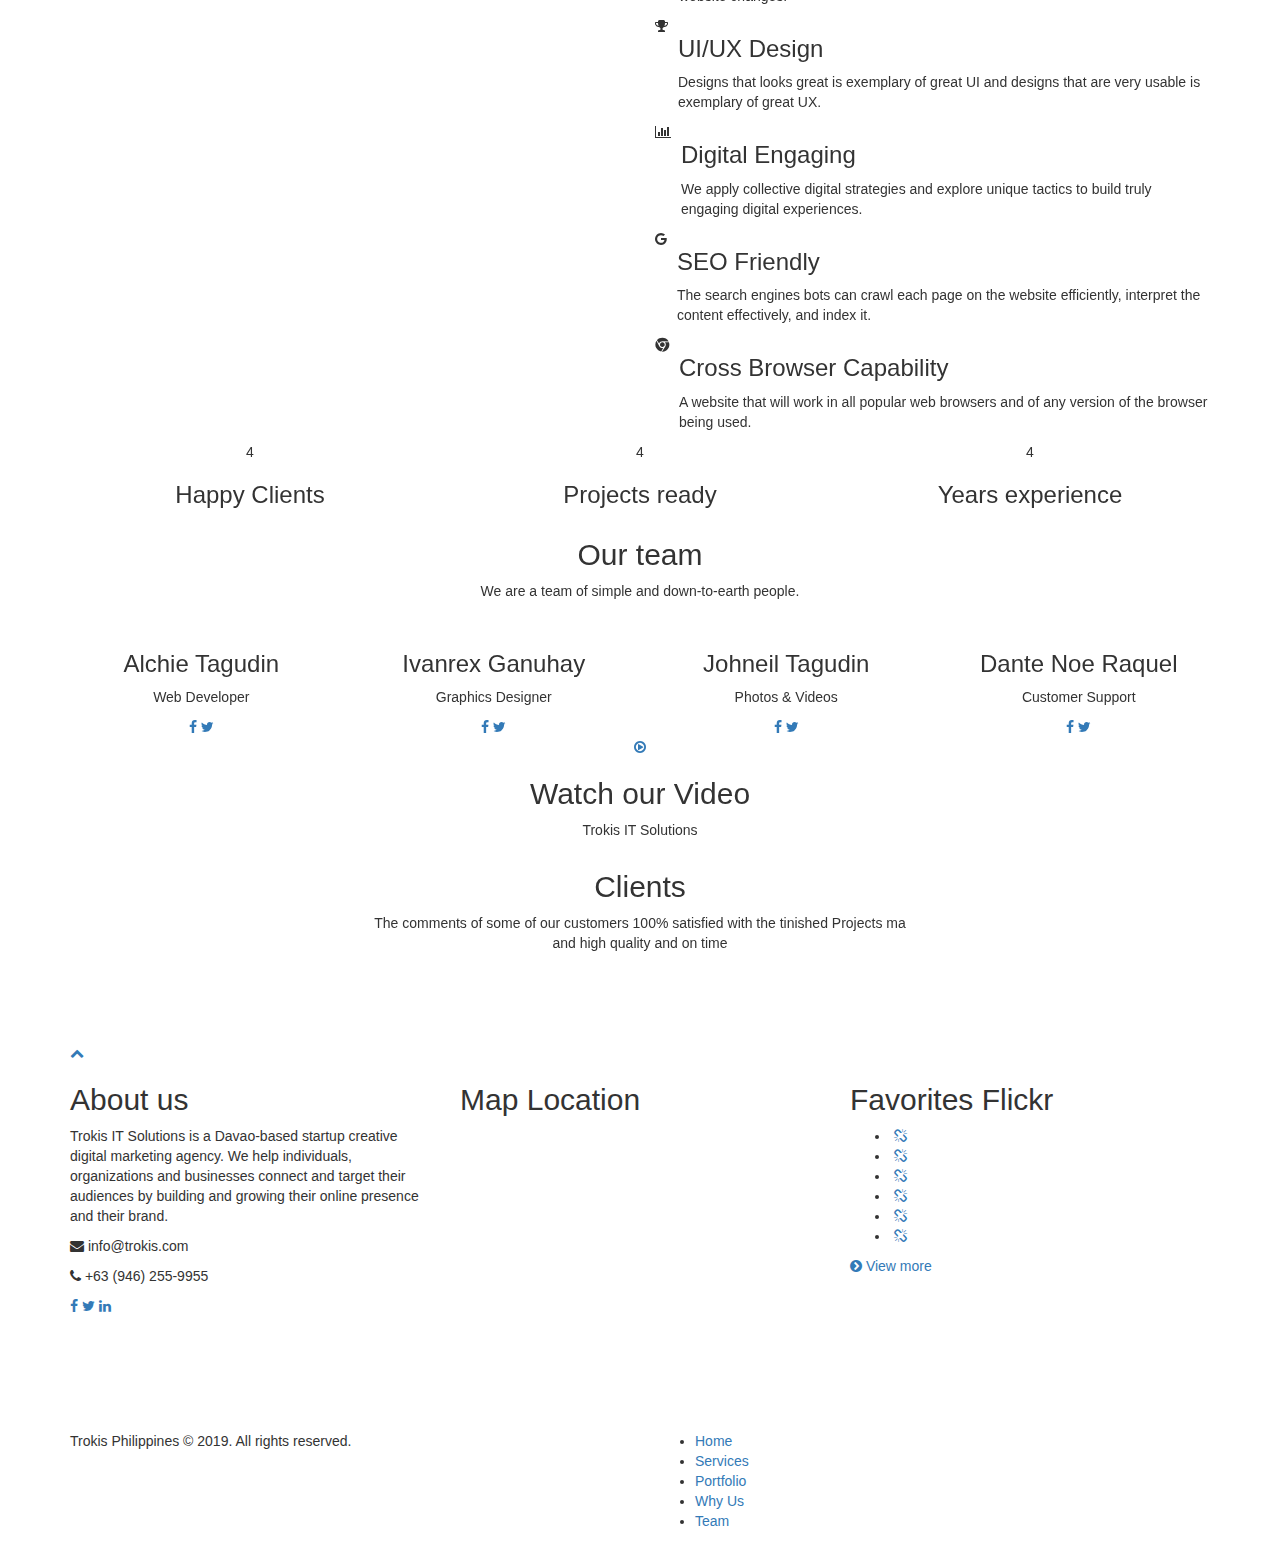
==== commit f383b635: "Updates" ====
--- a/blogger_html.html
+++ b/blogger_html.html
@@ -233,22 +233,21 @@
 				   </div>
 				   <ul class="filter">
 			      	<li class="active" data-filter="*"><a href="">All</a></li>
+			      	<li data-filter=".domain"><a href="">Domain Name</a></li>
 			      	<li data-filter=".website"><a href="">Website</a></li>
-			      	<li data-filter=".photoshop"><a href="">Photoshop</a></li>
-			      	<li data-filter=".photography"><a href="">Photography</a></li>
-			      	<li data-filter=".videos"><a href="">Videos</a></li>
+			      	<li data-filter=".email"><a href="">Business Email</a></li>
 				   </ul>
 				   <div class="container">
 					   <div class="row">
 						   <div class="iso2 js-iso">
 						    	<div class="grid-sizer"></div>
-					         <div class="illustrator col-showcase js-iso-item">
+					         <div class="domain website email col-showcase js-iso-item">
 				              <figure>
-				                <div class="image-holder"><img alt="" src="https://files.trokis.com/img/portfolio2/1-thumb.jpg"/></div>
+				                <div class="image-holder"><img alt="" src="https://files.trokis.com/img/portfolio2/slcd.jpg"/></div>
 				                <figcaption>
 				                  <div class="showcase-lead">
-				                    <div class="showcase-category">Graphic Designer, Photoshop</div>
-				                    <h3 class="showcase-title">Web Portfolio</h3>
+				                    <div class="showcase-category">Domain Name, Website, Business Email</div>
+				                    <h3 class="showcase-title">San Lorenzo College of Davao, Inc.</h3>
 				                    <div class="showcase-cntrls">
 				                    	<a href="#" class="icon-round icon-round-medium"><i class="fa fa-heart-o"></i></a>
 				                    	<a href="#" class="icon-round icon-round-medium"><i class="fa fa fa-link"></i></a>
@@ -257,13 +256,13 @@
 				                </figcaption>
 				              </figure>
 					         </div>
-					         <div class="illustrator col-showcase js-iso-item">
+					         <div class="domain website email col-showcase js-iso-item">
 				              <figure>
-				                <div class="image-holder"><img alt="" src="https://files.trokis.com/img/portfolio2/2-thumb.jpg"/></div>
+				                <div class="image-holder"><img alt="" src="https://files.trokis.com/img/portfolio2/ancdavao.jpg"/></div>
 				                <figcaption>
 				                  <div class="showcase-lead">
-				                    <div class="showcase-category">Graphic Designer, Photoshop</div>
-				                    <h3 class="showcase-title">Web Portfolio</h3>
+				                    <div class="showcase-category">Domain Name, Website, Business Email</div>
+				                    <h3 class="showcase-title">Archdiocesan Nourishment Center</h3>
 				                    <div class="showcase-cntrls">
 				                    	<a href="#" class="icon-round icon-round-medium"><i class="fa fa-heart-o"></i></a>
 				                    	<a href="#" class="icon-round icon-round-medium"><i class="fa fa fa-link"></i></a>
@@ -272,13 +271,13 @@
 				                </figcaption>
 				              </figure>
 					         </div>
-					         <div class="photoshop col-showcase js-iso-item">
+					         <div class="domain website email col-showcase js-iso-item">
 					            <figure>
-				                <div class="image-holder"><img alt="" src="https://files.trokis.com/img/portfolio2/3-thumb.jpg"/></div>
+				                <div class="image-holder"><img alt="" src="https://files.trokis.com/img/portfolio2/aod.jpg"/></div>
 				                <figcaption>
 				                  <div class="showcase-lead">
-				                    <div class="showcase-category">Graphic Designer, Photoshop</div>
-				                    <h3 class="showcase-title">Web Portfolio</h3>
+				                    <div class="showcase-category">Domain Name, Website, Business Email</div>
+				                    <h3 class="showcase-title">Archdiocese of Davao</h3>
 				                    <div class="showcase-cntrls">
 				                    	<a href="#" class="icon-round icon-round-medium"><i class="fa fa-heart-o"></i></a>
 				                    	<a href="#" class="icon-round icon-round-medium"><i class="fa fa fa-link"></i></a>
@@ -287,43 +286,14 @@
 				                </figcaption>
 				              </figure>
 					         </div>
-					         <div class="photoshop col-showcase js-iso-item">
+
+					         <div class="domain email col-showcase js-iso-item">
 					            <figure>
-				                <div class="image-holder"><img alt="" src="https://files.trokis.com/img/portfolio2/4-thumb.jpg"/></div>
+				                <div class="image-holder"><img alt="" src="https://files.trokis.com/img/portfolio2/hcm.jpg"/></div>
 				                <figcaption>
 				                  <div class="showcase-lead">
-				                    <div class="showcase-category">Graphic Designer, Photoshop</div>
-				                    <h3 class="showcase-title">Web Portfolio</h3>
-				                    <div class="showcase-cntrls">
-				                    	<a href="#" class="icon-round icon-round-medium"><i class="fa fa-heart-o"></i></a>
-				                    	<a href="#" class="icon-round icon-round-medium"><i class="fa fa fa-link"></i></a>
-				                    </div>
-				                  </div>
-				                </figcaption>
-				              </figure>
-					         </div>
-					         <div class="website col-showcase js-iso-item">
-					            <figure>
-				                <div class="image-holder"><img alt="" src="https://files.trokis.com/img/portfolio2/5-thumb.jpg"/></div>
-				                <figcaption>
-				                  <div class="showcase-lead">
-				                    <div class="showcase-category">Graphic Designer, Photoshop</div>
-				                    <h3 class="showcase-title">Web Portfolio</h3>
-				                    <div class="showcase-cntrls">
-				                    	<a href="#" class="icon-round icon-round-medium"><i class="fa fa-heart-o"></i></a>
-				                    	<a href="#" class="icon-round icon-round-medium"><i class="fa fa fa-link"></i></a>
-				                    </div>
-				                  </div>
-				                </figcaption>
-				              </figure>
-					         </div>
-					         <div class="website col-showcase js-iso-item">
-					            <figure>
-				                <div class="image-holder"><img alt="" src="https://files.trokis.com/img/portfolio2/6-thumb.jpg"/></div>
-				                <figcaption>
-				                  <div class="showcase-lead">
-				                    <div class="showcase-category">Graphic Designer, Photoshop</div>
-				                    <h3 class="showcase-title">Web Portfolio</h3>
+				                    <div class="showcase-category">Domain Name, Business Email</div>
+				                    <h3 class="showcase-title">Holy Cross of Mintal</h3>
 				                    <div class="showcase-cntrls">
 				                    	<a href="#" class="icon-round icon-round-medium"><i class="fa fa-heart-o"></i></a>
 				                    	<a href="#" class="icon-round icon-round-medium"><i class="fa fa fa-link"></i></a>
@@ -644,6 +614,26 @@
 	   				<i class="fa fa-chevron-up"></i>
 	   			</a>
 	   			<div class="row-base row">
+
+	   				<aside class="bottom-widget-text col-footer col-base col-md-12 col-lg-4">
+							<h2 class="bottom-widget-title">About us</h2>
+							<img alt="" class="img-responsive" src="https://files.trokis.com/img/brand-white.png"/>
+							<div class="text-content">
+								<p>Trokis IT Solutions is a Davao-based startup creative digital marketing agency. We help individuals, organizations and businesses connect and target their audiences by building and growing their online presence and their brand.</p>
+
+		   	   		<p><i class="fa fa-envelope"></i> info@trokis.com</p>
+		   	   
+		   	   	
+		   	   		<p><i class="fa fa-phone"></i> +63 (946) 255-9955</p>
+		   	   	
+							</div>
+							<div class="social social-round">
+						   		<a target="_blank" href="https://www.facebook.com/trokisph" class="fa fa-facebook"></a>
+			   					<a target="_blank" href="https://twitter.com/trokisph" class="fa fa-twitter"></a>
+			   					<a target="_blank" href="https://www.linkedin.com/company/trokis-philippines/" class="fa fa-linkedin"></a>
+				   	   		</div>
+	   				</aside>
+	   				
 	   				<aside class="bottom-widget-posts col-footer col-base col-md-6 col-lg-4">
 							<h2 class="bottom-widget-title">Map Location</h2>
 
@@ -709,24 +699,6 @@
 								</a>
 							</div>
 	   				</aside>
-	   				<aside class="bottom-widget-text col-footer col-base col-md-12 col-lg-4">
-							<h2 class="bottom-widget-title">About us</h2>
-							<img alt="" class="img-responsive" src="https://files.trokis.com/img/brand-white.png"/>
-							<div class="text-content">
-								<p>Trokis IT Solutions is a Davao-based startup creative digital marketing agency. We help individuals, organizations and businesses connect and target their audiences by building and growing their online presence and their brand.</p>
-
-		   	   		<p><i class="fa fa-envelope"></i> info@trokis.com</p>
-		   	   
-		   	   	
-		   	   		<p><i class="fa fa-phone"></i> +63 (946) 255-9955</p>
-		   	   	
-							</div>
-							<div class="social social-round">
-						   		<a target="_blank" href="https://www.facebook.com/trokisph" class="fa fa-facebook"></a>
-			   					<a target="_blank" href="https://twitter.com/trokisph" class="fa fa-twitter"></a>
-			   					<a target="_blank" href="https://www.linkedin.com/company/trokis-philippines/" class="fa fa-linkedin"></a>
-				   	   		</div>
-	   				</aside>
 	   			</div>
 	   		</div>
 	   	</section>
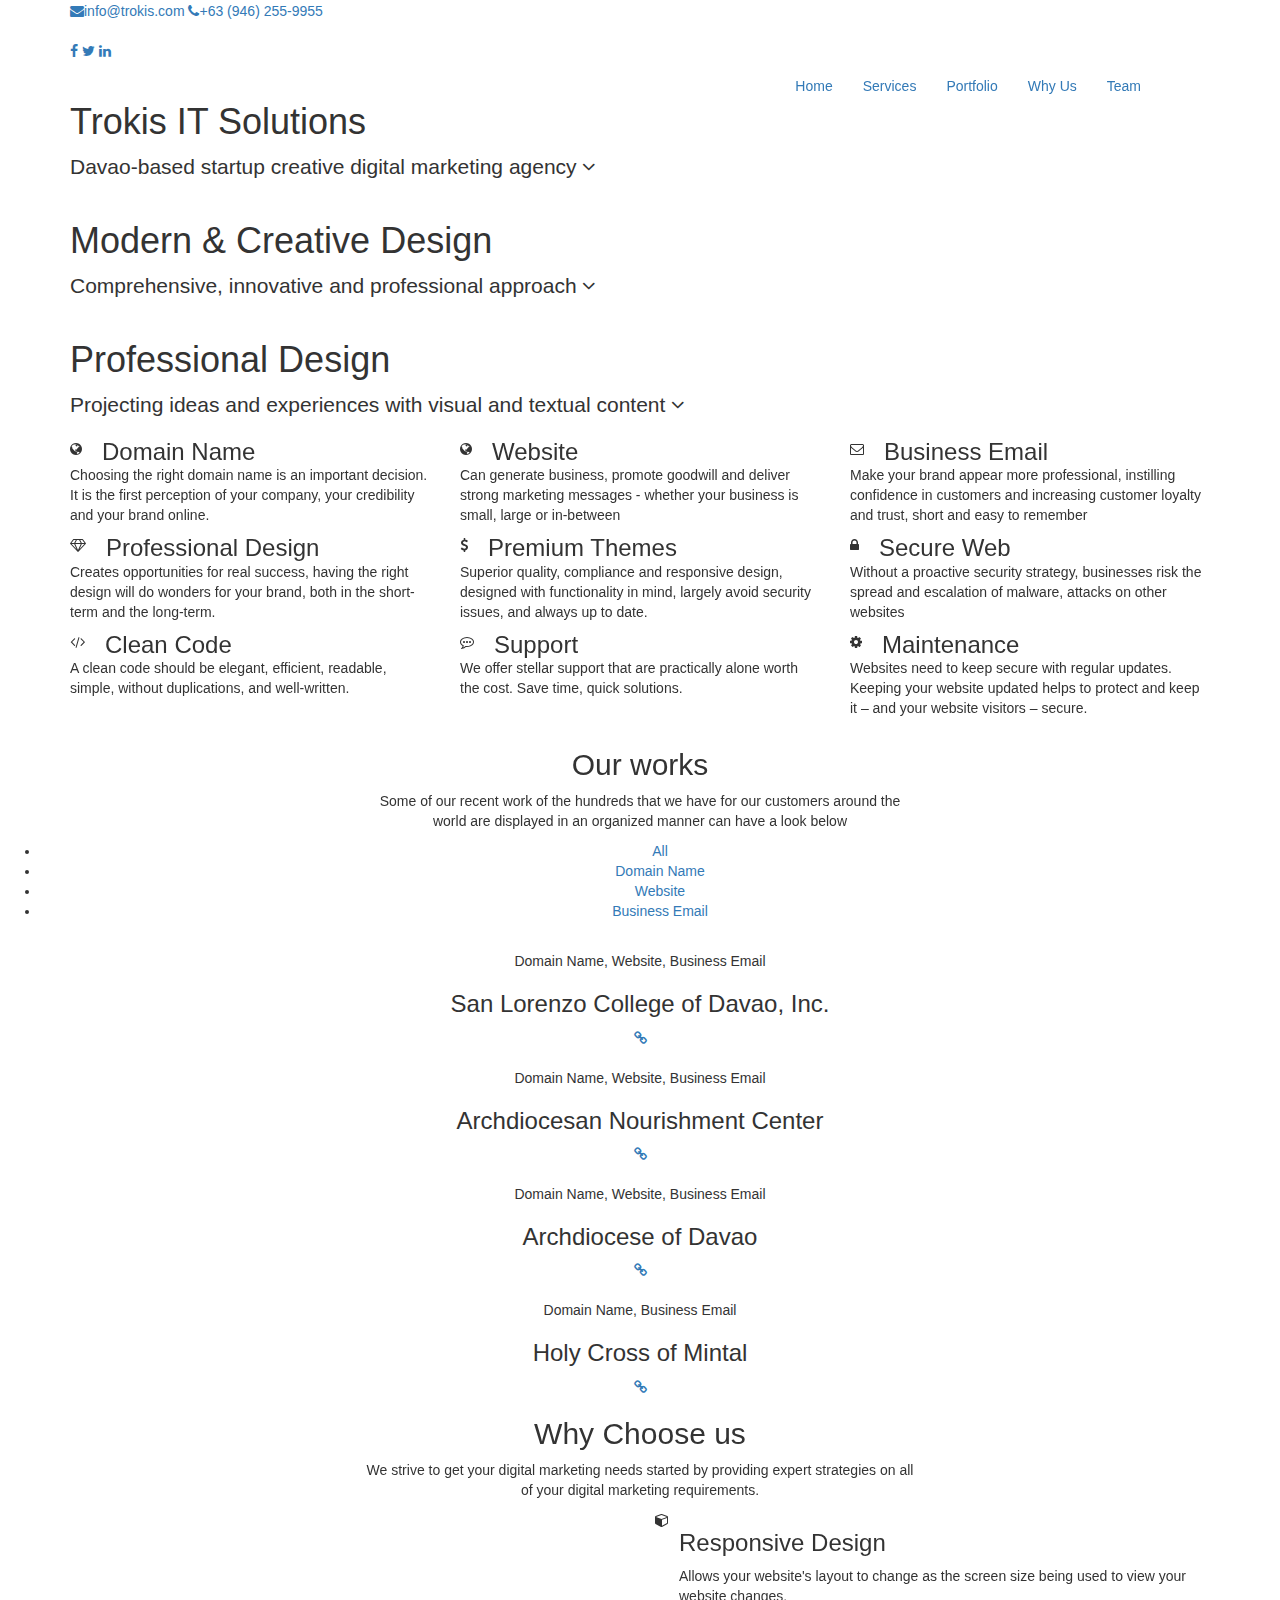
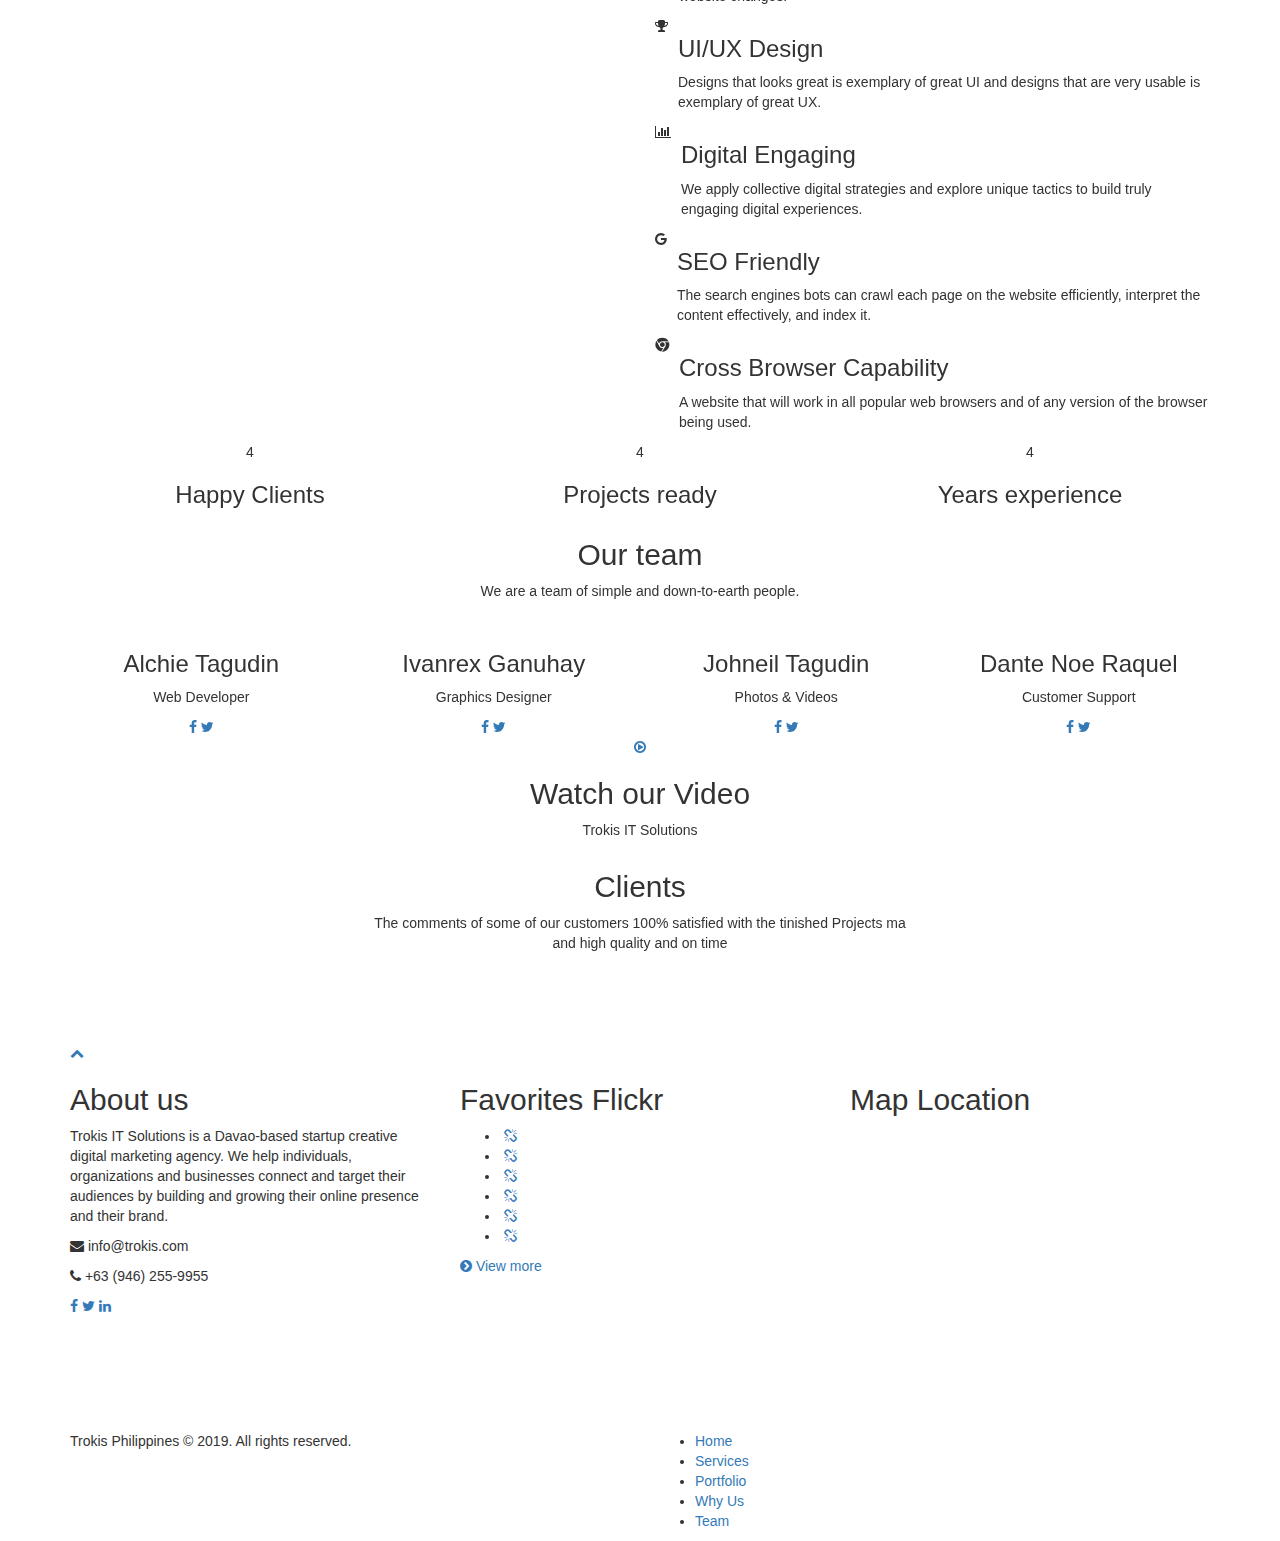
==== commit d5a78528: "Updates" ====
--- a/blogger_html.html
+++ b/blogger_html.html
@@ -249,8 +249,7 @@
 				                    <div class="showcase-category">Domain Name, Website, Business Email</div>
 				                    <h3 class="showcase-title">San Lorenzo College of Davao, Inc.</h3>
 				                    <div class="showcase-cntrls">
-				                    	<a href="#" class="icon-round icon-round-medium"><i class="fa fa-heart-o"></i></a>
-				                    	<a href="#" class="icon-round icon-round-medium"><i class="fa fa fa-link"></i></a>
+				                    	<a target="_blank" href="https://www.slcd.edu.ph/" class="icon-round icon-round-medium"><i class="fa fa fa-link"></i></a>
 				                    </div>
 				                  </div>
 				                </figcaption>
@@ -264,8 +263,7 @@
 				                    <div class="showcase-category">Domain Name, Website, Business Email</div>
 				                    <h3 class="showcase-title">Archdiocesan Nourishment Center</h3>
 				                    <div class="showcase-cntrls">
-				                    	<a href="#" class="icon-round icon-round-medium"><i class="fa fa-heart-o"></i></a>
-				                    	<a href="#" class="icon-round icon-round-medium"><i class="fa fa fa-link"></i></a>
+				                    	<a target="_blank" href="https://www.ancdavao.com/" class="icon-round icon-round-medium"><i class="fa fa fa-link"></i></a>
 				                    </div>
 				                  </div>
 				                </figcaption>
@@ -279,8 +277,7 @@
 				                    <div class="showcase-category">Domain Name, Website, Business Email</div>
 				                    <h3 class="showcase-title">Archdiocese of Davao</h3>
 				                    <div class="showcase-cntrls">
-				                    	<a href="#" class="icon-round icon-round-medium"><i class="fa fa-heart-o"></i></a>
-				                    	<a href="#" class="icon-round icon-round-medium"><i class="fa fa fa-link"></i></a>
+				                    	<a target="_blank" href="https://www.archdioceseofdavao.com/" class="icon-round icon-round-medium"><i class="fa fa fa-link"></i></a>
 				                    </div>
 				                  </div>
 				                </figcaption>
@@ -295,8 +292,7 @@
 				                    <div class="showcase-category">Domain Name, Business Email</div>
 				                    <h3 class="showcase-title">Holy Cross of Mintal</h3>
 				                    <div class="showcase-cntrls">
-				                    	<a href="#" class="icon-round icon-round-medium"><i class="fa fa-heart-o"></i></a>
-				                    	<a href="#" class="icon-round icon-round-medium"><i class="fa fa fa-link"></i></a>
+				                    	<a target="_blank" href="http://www.hcmintal.edu.ph/" class="icon-round icon-round-medium"><i class="fa fa fa-link"></i></a>
 				                    </div>
 				                  </div>
 				                </figcaption>
@@ -633,13 +629,7 @@
 			   					<a target="_blank" href="https://www.linkedin.com/company/trokis-philippines/" class="fa fa-linkedin"></a>
 				   	   		</div>
 	   				</aside>
-	   				
-	   				<aside class="bottom-widget-posts col-footer col-base col-md-6 col-lg-4">
-							<h2 class="bottom-widget-title">Map Location</h2>
-
-							<iframe src="https://www.google.com/maps/embed?pb=!1m18!1m12!1m3!1d3959.4022563420394!2d125.50420331409599!3d7.07927631841826!2m3!1f0!2f0!3f0!3m2!1i1024!2i768!4f13.1!3m3!1m2!1s0x32f9126e88f9c45d%3A0xff3326b09f0e8c5!2sTrokis+Philippines!5e0!3m2!1sen!2sph!4v1554894989035!5m2!1sen!2sph" width="360" height="300" frameborder="0" style="border:0" allowfullscreen></iframe>
-
-	   				</aside>
+
 	   				<aside class="bottom-widget-gallery col-footer col-base col-md-6 col-lg-4">
 							<h2 class="bottom-widget-title">Favorites Flickr</h2>
 							<ul class="bottom-gallery-list">
@@ -699,6 +689,14 @@
 								</a>
 							</div>
 	   				</aside>
+
+	   				<aside class="bottom-widget-posts col-footer col-base col-md-6 col-lg-4">
+							<h2 class="bottom-widget-title">Map Location</h2>
+
+							<iframe src="https://www.google.com/maps/embed?pb=!1m18!1m12!1m3!1d3959.4022563420394!2d125.50420331409599!3d7.07927631841826!2m3!1f0!2f0!3f0!3m2!1i1024!2i768!4f13.1!3m3!1m2!1s0x32f9126e88f9c45d%3A0xff3326b09f0e8c5!2sTrokis+Philippines!5e0!3m2!1sen!2sph!4v1554894989035!5m2!1sen!2sph" width="360" height="300" frameborder="0" style="border:0" allowfullscreen></iframe>
+
+	   				</aside>
+
 	   			</div>
 	   		</div>
 	   	</section>
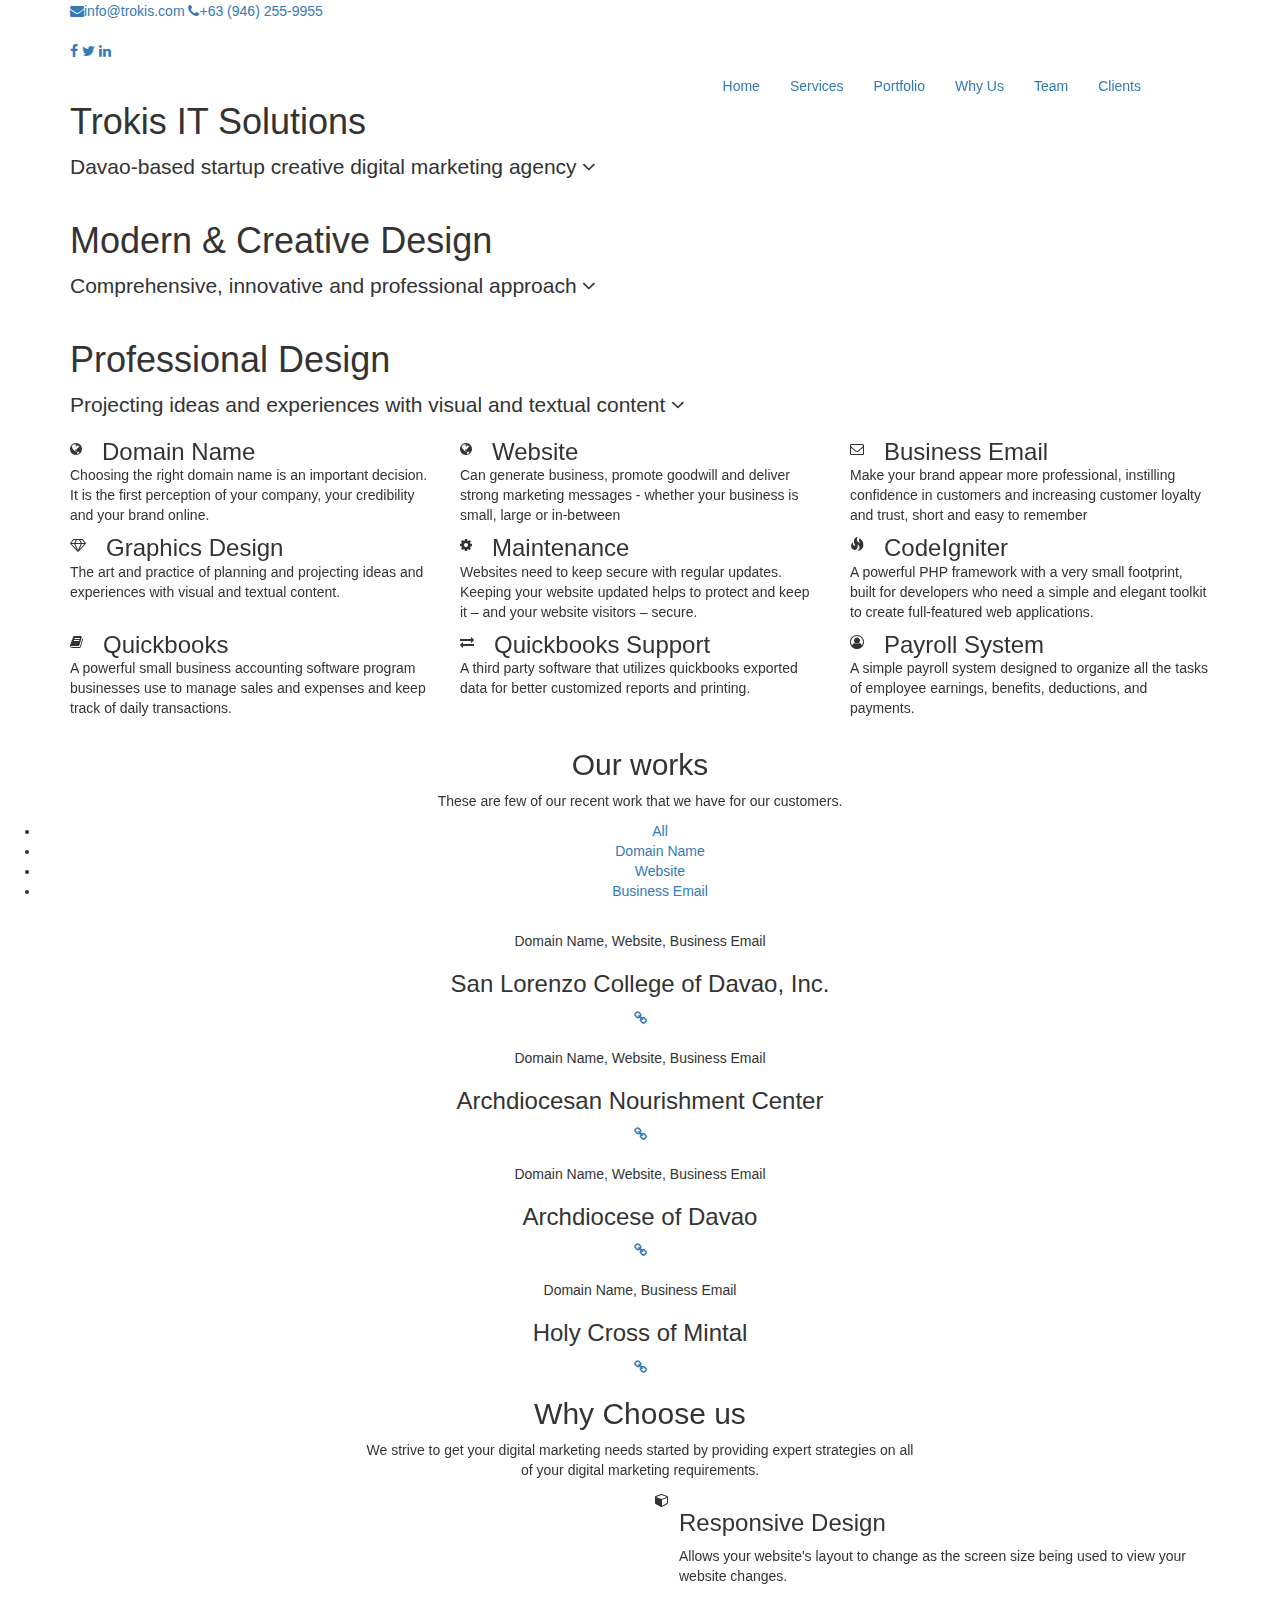
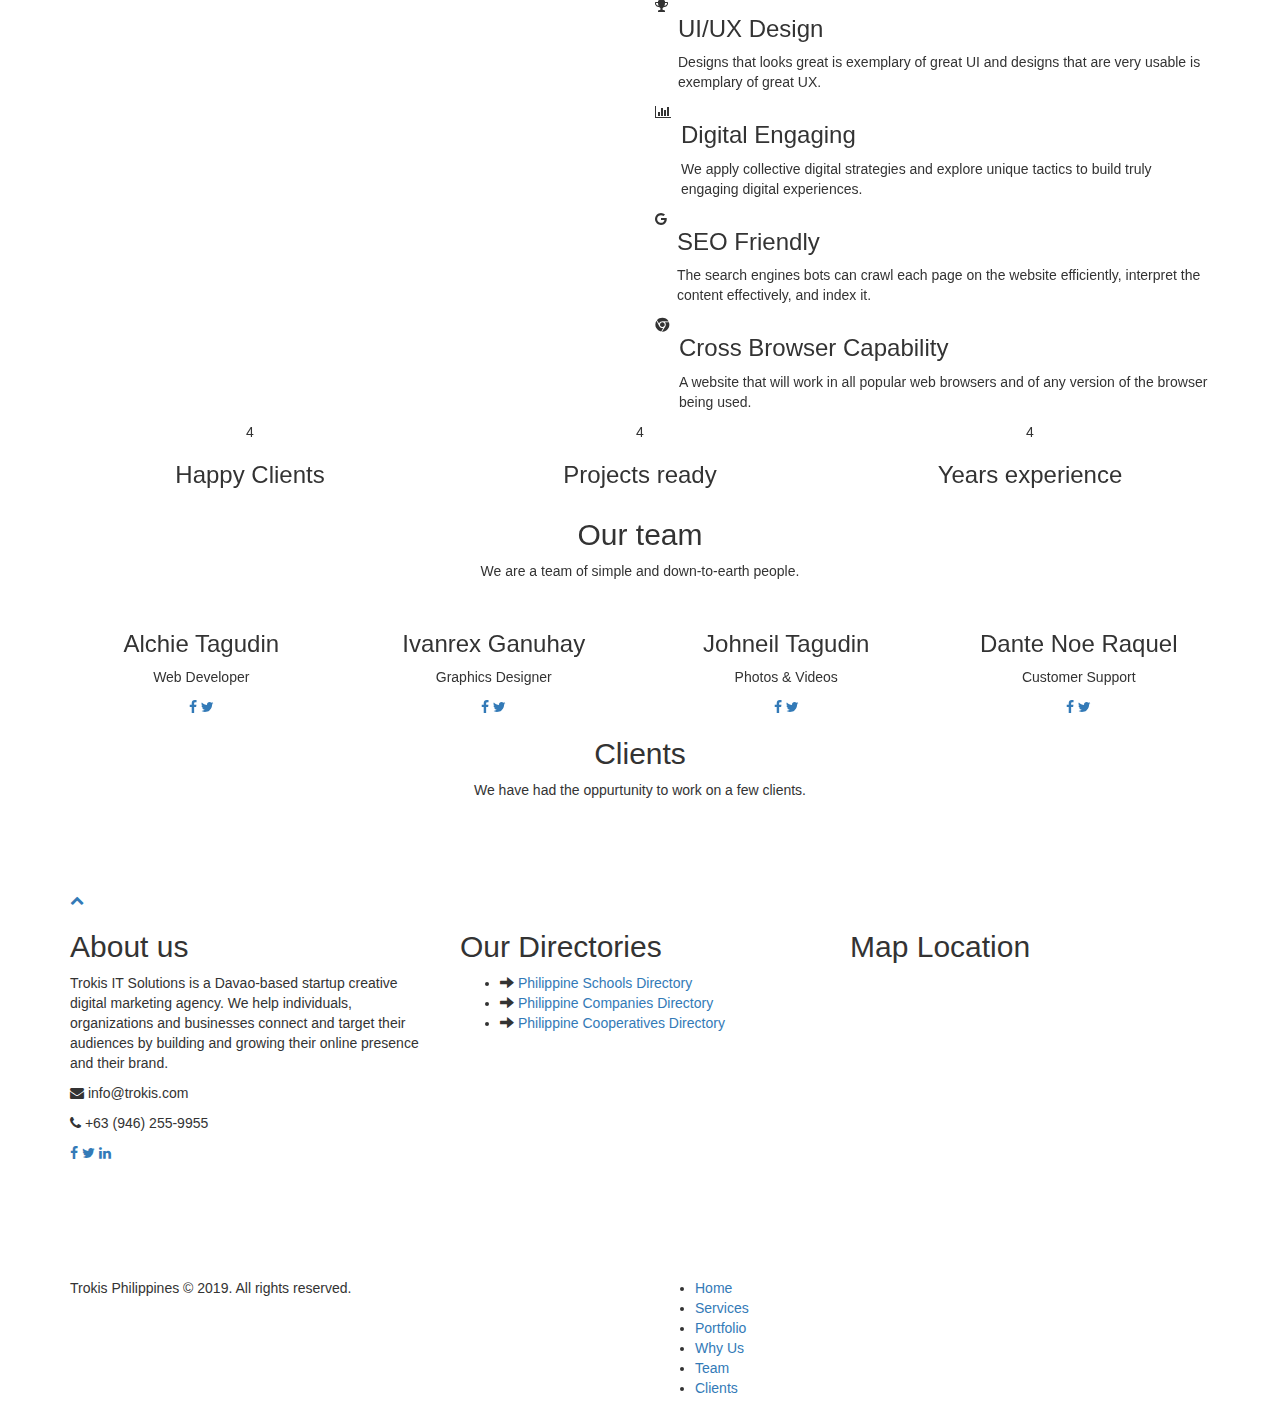
==== commit af411385: "Updates" ====
--- a/blogger_html.html
+++ b/blogger_html.html
@@ -7,10 +7,10 @@
 
 <!-- Favicons -->
 
-  <link rel="shortcut icon" href="https://files.trokis.com/favicon.png"/>
-  <link rel="apple-touch-icon" href="https://files.trokis.com/apple-touch-icon.png"/>
-  <link rel="apple-touch-icon" sizes="72x72" href="https://files.trokis.com/apple-touch-icon-72x72.png"/>
-  <link rel="apple-touch-icon" sizes="114x114" href="https://files.trokis.com/apple-touch-icon-114x114.png"/>
+  <link rel="shortcut icon" href="https://www2.trokis.com/favicon.png"/>
+  <link rel="apple-touch-icon" href="https://www2.trokis.com/apple-touch-icon.png"/>
+  <link rel="apple-touch-icon" sizes="72x72" href="https://www2.trokis.com/apple-touch-icon-72x72.png"/>
+  <link rel="apple-touch-icon" sizes="114x114" href="https://www2.trokis.com/apple-touch-icon-114x114.png"/>
 
 <!-- Fonts -->
 
@@ -26,14 +26,14 @@
   <link href="https://cdnjs.cloudflare.com/ajax/libs/magnific-popup.js/1.1.0/magnific-popup.min.css" rel="stylesheet"  media="screen"/>
   <link href="https://cdnjs.cloudflare.com/ajax/libs/owl-carousel/1.3.3/owl.carousel.min.css" rel="stylesheet"  media="screen"/>
   <link href="https://cdnjs.cloudflare.com/ajax/libs/owl-carousel/1.3.3/owl.transitions.min.css" rel="stylesheet"  media="screen"/>
-  <link href="https://files.trokis.com/css/style.css" rel="stylesheet"  media="screen"/>
+  <link href="https://www2.trokis.com/css/style.css" rel="stylesheet"  media="screen"/>
 </head>
 <body>
 
   <!-- Loader -->
 
   	<div class="loader">
-      <div class="loader-brand"><img alt="" class="img-responsive center-block" src="https://files.trokis.com/img/brand.png"/></div>
+      <div class="loader-brand"><img alt="" class="img-responsive center-block" src="https://www2.trokis.com/img/brand.png"/></div>
    </div>
 
 	   <!-- Header -->
@@ -66,7 +66,7 @@
 			            <span class="icon-bar"></span>
 		         	</button> 
 			         <a href="#top" class="brand js-target-scroll">
-                       <img alt=""  src="https://files.trokis.com/img/brand.png"/>
+                       <img alt=""  src="https://www2.trokis.com/img/brand.png"/>
 			         </a>
 		        </div>
 		        <div class="collapse navbar-collapse" id="navbar-collapse">
@@ -86,6 +86,9 @@
 			            <li>
 			            	<a href="#team" class="js-target-scroll">Team</a>
 			            </li>
+						<li>
+			            	<a href="#clients" class="js-target-scroll">Clients</a>
+			            </li>
 			         </ul>
 		        </div>
 		      </div>
@@ -99,7 +102,7 @@
 	   	<!-- Masthead -->
 
 	      <div class="masthead slideshow dots-true">
-		    	<div class="masthead-entry-2" style="background-image: url(https://files.trokis.com/img/slides/bg-slide1.jpg);">
+		    	<div class="masthead-entry-2" style="background-image: url(https://www2.trokis.com/img/slides/bg-slide1.jpg);">
 	  	        <div class="container rel-1">
 	      	   <div class="title-border">
 	      	   	<div class="title-frame"></div>
@@ -113,7 +116,7 @@
 	            </div>
 	           </div>
 	       	</div>
-	       	<div class="masthead-entry-2" style="background-image: url(https://files.trokis.com/img/slides/bg-slide2.jpg);">
+	       	<div class="masthead-entry-2" style="background-image: url(https://www2.trokis.com/img/slides/bg-slide2.jpg);">
 	  	        <div class="container rel-1">
 	      	   <div class="title-border">
 	      	   	<div class="title-frame"></div>
@@ -127,7 +130,7 @@
 	            </div>
 	           </div>
 	       	</div>
-	       	<div class="masthead-entry-2" style="background-image: url(https://files.trokis.com/img/slides/bg-slide3.jpg);">
+	       	<div class="masthead-entry-2" style="background-image: url(https://www2.trokis.com/img/slides/bg-slide3.jpg);">
 	  	        <div class="container rel-1">
 	      	   <div class="title-border">
 	      	   	<div class="title-frame"></div>
@@ -173,6 +176,7 @@
 					            <p>Make your brand appear more professional, instilling confidence in customers and increasing customer loyalty and trust, short and easy to remember</p>
 				            </div>
 				         </div>
+				        <!--
 				         <div class="col-advantage col-md-6 col-lg-4">
 				         	<div class="inner">
 					          	<div class="media-left"><i class="icon-linear fa fa-diamond"></i></div>
@@ -208,6 +212,14 @@
 					            <p>We offer stellar support that are practically alone worth the cost. Save time, quick solutions.</p>
 				            </div>
 				         </div>
+				     -->
+				         <div class="col-advantage col-md-6 col-lg-4">
+				          	<div class="inner">
+					          	<div class="media-left"><i class="icon-linear fa fa-diamond"></i></div>
+					            <h3 class="media-right">Graphics Design</h3>
+					            <p>The art and practice of planning and projecting ideas and experiences with visual and textual content.</p>
+				            </div>
+				         </div>
 				         <div class="col-advantage col-md-6 col-lg-4">
 				          	<div class="inner">
 					          	<div class="media-left"><i class="icon-linear fa fa-gear"></i></div>
@@ -215,6 +227,39 @@
 					            <p>Websites need to keep secure with regular updates. Keeping your website updated helps to protect and keep it – and your website visitors – secure.</p>
 				            </div>
 				         </div>
+
+				         <div class="col-advantage col-md-6 col-lg-4">
+				          	<div class="inner">
+					          	<div class="media-left"><i class="icon-linear glyphicon glyphicon-fire"></i></div>
+					            <h3 class="media-right">CodeIgniter</h3>
+					            <p>A powerful PHP framework with a very small footprint, built for developers who need a simple and elegant toolkit to create full-featured web applications.</p>
+				            </div>
+				         </div>
+
+						<div class="col-advantage col-md-6 col-lg-4">
+				          	<div class="inner">
+					          	<div class="media-left"><i class="icon-linear fa fa-book"></i></div>
+					            <h3 class="media-right">Quickbooks</h3>
+					            <p>A powerful small business accounting software program businesses use to manage sales and expenses and keep track of daily transactions.</p>
+				            </div>
+				         </div>
+
+				         <div class="col-advantage col-md-6 col-lg-4">
+				          	<div class="inner">
+					          	<div class="media-left"><i class="icon-linear fa fa-exchange"></i></div>
+					            <h3 class="media-right">Quickbooks Support</h3>
+					            <p>A third party software that utilizes quickbooks exported data for better customized reports and printing.</p>
+				            </div>
+				         </div>
+
+						<div class="col-advantage col-md-6 col-lg-4">
+				          	<div class="inner">
+					          	<div class="media-left"><i class="icon-linear fa fa-user-circle-o"></i></div>
+					            <h3 class="media-right">Payroll System</h3>
+					            <p>A simple payroll system designed to organize all the tasks of employee earnings, benefits, deductions, and payments.</p>
+				            </div>
+				         </div>
+
 				      </div>
 				   </div>
 				</section>
@@ -227,7 +272,7 @@
 				        <header class="text-center col-md-6 col-md-offset-3">
 				        	<h2>Our works</h2>
 				        	<div class="delimiter"><div></div></div>
-				        	<p class="section-entry">Some of our recent work of the hundreds that we have for our customers around the world are displayed in an organized manner can have a look below</p>
+				        	<p class="section-entry">These are few of our recent work that we have for our customers.</p>
 				        </header>
 				      </div>
 				   </div>
@@ -243,7 +288,7 @@
 						    	<div class="grid-sizer"></div>
 					         <div class="domain website email col-showcase js-iso-item">
 				              <figure>
-				                <div class="image-holder"><img alt="" src="https://files.trokis.com/img/portfolio2/slcd.jpg"/></div>
+				                <div class="image-holder"><img alt="" src="https://www2.trokis.com/img/portfolio2/slcd.jpg"/></div>
 				                <figcaption>
 				                  <div class="showcase-lead">
 				                    <div class="showcase-category">Domain Name, Website, Business Email</div>
@@ -257,7 +302,7 @@
 					         </div>
 					         <div class="domain website email col-showcase js-iso-item">
 				              <figure>
-				                <div class="image-holder"><img alt="" src="https://files.trokis.com/img/portfolio2/ancdavao.jpg"/></div>
+				                <div class="image-holder"><img alt="" src="https://www2.trokis.com/img/portfolio2/ancdavao.jpg"/></div>
 				                <figcaption>
 				                  <div class="showcase-lead">
 				                    <div class="showcase-category">Domain Name, Website, Business Email</div>
@@ -271,7 +316,7 @@
 					         </div>
 					         <div class="domain website email col-showcase js-iso-item">
 					            <figure>
-				                <div class="image-holder"><img alt="" src="https://files.trokis.com/img/portfolio2/aod.jpg"/></div>
+				                <div class="image-holder"><img alt="" src="https://www2.trokis.com/img/portfolio2/aod.jpg"/></div>
 				                <figcaption>
 				                  <div class="showcase-lead">
 				                    <div class="showcase-category">Domain Name, Website, Business Email</div>
@@ -286,7 +331,7 @@
 
 					         <div class="domain email col-showcase js-iso-item">
 					            <figure>
-				                <div class="image-holder"><img alt="" src="https://files.trokis.com/img/portfolio2/hcm.jpg"/></div>
+				                <div class="image-holder"><img alt="" src="https://www2.trokis.com/img/portfolio2/hcm.jpg"/></div>
 				                <figcaption>
 				                  <div class="showcase-lead">
 				                    <div class="showcase-category">Domain Name, Business Email</div>
@@ -317,7 +362,7 @@
 			     		<div class="section-body">
 				         <div class="row">
 					         <div class="col-feature-img2 col-md-6 wow fadeInUp" data-wow-duration="2s">
-					        		<img alt="" class="" src="https://files.trokis.com/img/feature-img2.png"/>
+					        		<img alt="" class="" src="https://www2.trokis.com/img/feature-img2.png"/>
 					         </div>
 					         <div class="feature-top-space-o col-feature col-md-6">
 
@@ -424,7 +469,7 @@
 				      	<div class="row-base row">
 					      	<div class="col-base col-sm-6 col-md-3">
 					      		<figure class="team-profile-2">
-					      			<div class="image-holder"><img alt="" src="https://files.trokis.com/img/team2/1.jpg"/></div>
+					      			<div class="image-holder"><img alt="" src="https://www2.trokis.com/img/team2/1.jpg"/></div>
 					      			<figcaption>
 					      				<div class="profile-info">
 						      				<h3 class="profile-name">Alchie Tagudin</h3>
@@ -439,7 +484,7 @@
 					      	</div>
 					      	<div class="col-base col-sm-6 col-md-3">
 					      		<figure class="team-profile-2">
-					      			<div class="image-holder"><img alt="" src="https://files.trokis.com/img/team2/2.jpg"/></div>
+					      			<div class="image-holder"><img alt="" src="https://www2.trokis.com/img/team2/2.jpg"/></div>
 					      			<figcaption>
 					      				<div class="profile-info">
 						      				<h3 class="profile-name">Ivanrex Ganuhay</h3>
@@ -454,7 +499,7 @@
 					      	</div>
 					      	<div class="col-base col-sm-6 col-md-3">
 					      		<figure class="team-profile-2">
-					      			<div class="image-holder"><img alt="" src="https://files.trokis.com/img/team2/3.jpg"/></div>
+					      			<div class="image-holder"><img alt="" src="https://www2.trokis.com/img/team2/3.jpg"/></div>
 					      			<figcaption>
 					      				<div class="profile-info">
 						      				<h3 class="profile-name">Johneil Tagudin</h3>
@@ -469,7 +514,7 @@
 					      	</div>
 					      	<div class="col-base col-sm-6 col-md-3">
 					      		<figure class="team-profile-2">
-					      			<div class="image-holder"><img alt="" src="https://files.trokis.com/img/team2/4.jpg"/></div>
+					      			<div class="image-holder"><img alt="" src="https://www2.trokis.com/img/team2/4.jpg"/></div>
 					      			<figcaption>
 					      				<div class="profile-info">
 						      				<h3 class="profile-name">Dante Noe Raquel</h3>
@@ -541,9 +586,9 @@
 				            		<div class="dir-text hidden-xs">Next</div>
 				            	</div>
 				            	<div class="thumbnail-pagination">
-				            		<a href=""><img alt="" src="https://files.trokis.com/img/reviews/1.jpg"/></a>
-				            		<a href=""><img alt="" src="https://files.trokis.com/img/reviews/2.jpg"/></a>
-				            		<a href=""><img alt="" src="https://files.trokis.com/img/reviews/3.jpg"/></a>
+				            		<a href=""><img alt="" src="https://www2.trokis.com/img/reviews/1.jpg"/></a>
+				            		<a href=""><img alt="" src="https://www2.trokis.com/img/reviews/2.jpg"/></a>
+				            		<a href=""><img alt="" src="https://www2.trokis.com/img/reviews/3.jpg"/></a>
 				            	</div>
 				            </div>
 			            </div>
@@ -552,7 +597,7 @@
 				</section>
 -->
 				<!-- Video -->
-
+<!-- 
 				<section id="video" class="masked text-center video-section-2" data-stellar-background-ratio="0.4">
 				   <div class="container">
 				      <div class="row">
@@ -568,7 +613,7 @@
 				      </div>
 				   </div>
 				</section>
-
+-->
 				<!-- Clients -->
 
 				<section id="clients" class="clients section">
@@ -577,22 +622,22 @@
 							<header class="text-center col-md-6 col-md-offset-3">
 					        	<h2>Clients</h2>
 					        	<div class="delimiter"><div></div></div>
-					        	<p class="section-entry">The comments of some of our customers 100% satisfied with the tinished Projects ma and high quality and on time</p>
+					        	<p class="section-entry">We have had the oppurtunity to work on a few clients.</p>
 				         </header>
 			         </div>
 					   <div class="section-body">
 					   	<div class="clients-carousel">
 					   		<div class="client">
-					   			<a target="_blank" href="https://www.slcd.edu.ph/"><img alt="" src="https://files.trokis.com/img/clients/slcd.png"/></a>
+					   			<a target="_blank" href="https://www.slcd.edu.ph/"><img alt="" src="https://www2.trokis.com/img/clients/slcd.png"/></a>
 					   		</div>
 							<div class="client">
-					   			<a target="_blank" href="https://www.ancdavao.com/"><img alt="" src="https://files.trokis.com/img/clients/anc.png"/></a>
+					   			<a target="_blank" href="https://www.ancdavao.com/"><img alt="" src="https://www2.trokis.com/img/clients/anc.png"/></a>
 					   		</div>
 					   		<div class="client">
-					   			<a target="_blank" href="https://www.archdioceseofdavao.com/"><img alt="" src="https://files.trokis.com/img/clients/aod.png"/></a>
+					   			<a target="_blank" href="https://www.archdioceseofdavao.com/"><img alt="" src="https://www2.trokis.com/img/clients/aod.png"/></a>
 					   		</div>
 					   		<div class="client">
-					   			<a target="_blank" href="http://www.hcmintal.edu.ph/"><img alt="" src="https://files.trokis.com/img/clients/hcm.png"/></a>
+					   			<a target="_blank" href="http://www.hcmintal.edu.ph/"><img alt="" src="https://www2.trokis.com/img/clients/hcm.png"/></a>
 					   		</div>
 					   	</div>
 					   </div>
@@ -613,7 +658,7 @@
 
 	   				<aside class="bottom-widget-text col-footer col-base col-md-12 col-lg-4">
 							<h2 class="bottom-widget-title">About us</h2>
-							<img alt="" class="img-responsive" src="https://files.trokis.com/img/brand-white.png"/>
+							<img alt="" class="img-responsive" src="https://www2.trokis.com/img/brand-white.png"/>
 							<div class="text-content">
 								<p>Trokis IT Solutions is a Davao-based startup creative digital marketing agency. We help individuals, organizations and businesses connect and target their audiences by building and growing their online presence and their brand.</p>
 
@@ -631,63 +676,13 @@
 	   				</aside>
 
 	   				<aside class="bottom-widget-gallery col-footer col-base col-md-6 col-lg-4">
-							<h2 class="bottom-widget-title">Favorites Flickr</h2>
-							<ul class="bottom-gallery-list">
-								<li>
-									<div class="link-overlay">
-				      				<a href="#">
-				      					<img alt="" src="https://files.trokis.com/img/widget-gallery/1.jpg"/>
-				      					<i class="fa fa-unlink"></i>
-				      				</a>
-				      			</div>
-								</li>
-								<li>
-									<div class="link-overlay">
-				      				<a href="#">
-				      					<img alt="" src="https://files.trokis.com/img/widget-gallery/2.jpg"/>
-				      					<i class="fa fa-unlink"></i>
-				      				</a>
-				      			</div>
-								</li>
-								<li>
-									<div class="link-overlay">
-				      				<a href="#">
-				      					<img alt="" src="https://files.trokis.com/img/widget-gallery/3.jpg"/>
-				      					<i class="fa fa-unlink"></i>
-				      				</a>
-				      			</div>
-								</li>
-								<li>
-									<div class="link-overlay">
-				      				<a href="#">
-				      					<img alt="" src="https://files.trokis.com/img/widget-gallery/4.jpg"/>
-				      					<i class="fa fa-unlink"></i>
-				      				</a>
-				      			</div>
-								</li>
-								<li>
-									<div class="link-overlay">
-				      				<a href="#">
-				      					<img alt="" src="https://files.trokis.com/img/widget-gallery/5.jpg"/>
-				      					<i class="fa fa-unlink"></i>
-				      				</a>
-				      			</div>
-								</li>
-								<li>
-									<div class="link-overlay">
-				      				<a href="#">
-				      					<img alt="" src="https://files.trokis.com/img/widget-gallery/6.jpg"/>
-				      					<i class="fa fa-unlink"></i>
-				      				</a>
-				      			</div>
-								</li>
+							<h2 class="bottom-widget-title">Our Directories</h2>
+							<ul>
+								<li><i class="glyphicon glyphicon-arrow-right"></i> <a target="_blank" href="https://schools.trokis.com/">Philippine Schools Directory</a></li>
+				      			<li><i class="glyphicon glyphicon-arrow-right"></i> <a target="_blank" href="https://companies.trokis.com/">Philippine Companies Directory</a></li>
+				      			<li><i class="glyphicon glyphicon-arrow-right"></i> <a target="_blank" href="https://cooperatives.trokis.com/">Philippine Cooperatives Directory</a></li>
+								
 							</ul>
-							<div class="widget-gallery-control">
-								<a href="#" class="more text-white">
-									<i class="fa fa-chevron-circle-right"></i>
-									<span>View more</span>
-								</a>
-							</div>
 	   				</aside>
 
 	   				<aside class="bottom-widget-posts col-footer col-base col-md-6 col-lg-4">
@@ -724,6 +719,9 @@
 			            <li>
 			            	<a href="#team" class="js-target-scroll">Team</a>
 			            </li>
+			            <li>
+			            	<a href="#clients" class="js-target-scroll">Clients</a>
+			            </li>
 		   					</ul>
 		   				</nav>
 		   			</div>
@@ -745,8 +743,8 @@
 <script src="https://cdnjs.cloudflare.com/ajax/libs/jquery-validate/1.19.0/jquery.validate.min.js"></script>
 <script src="https://cdnjs.cloudflare.com/ajax/libs/stellar.js/0.6.2/jquery.stellar.min.js"></script>
 <script src="https://cdnjs.cloudflare.com/ajax/libs/easy-pie-chart/2.1.6/jquery.easypiechart.min.js"></script>
-<script src="https://files.trokis.com/js/interface.js"></script>
+<script src="https://www2.trokis.com/js/interface.js"></script>
 <script src="https://maps.googleapis.com/maps/api/js?v=3.exp.js"></script> 
-<script src="https://files.trokis.com/js/gmap.js"></script> 
+<script src="https://www2.trokis.com/js/gmap.js"></script> 
 </body>
 </html>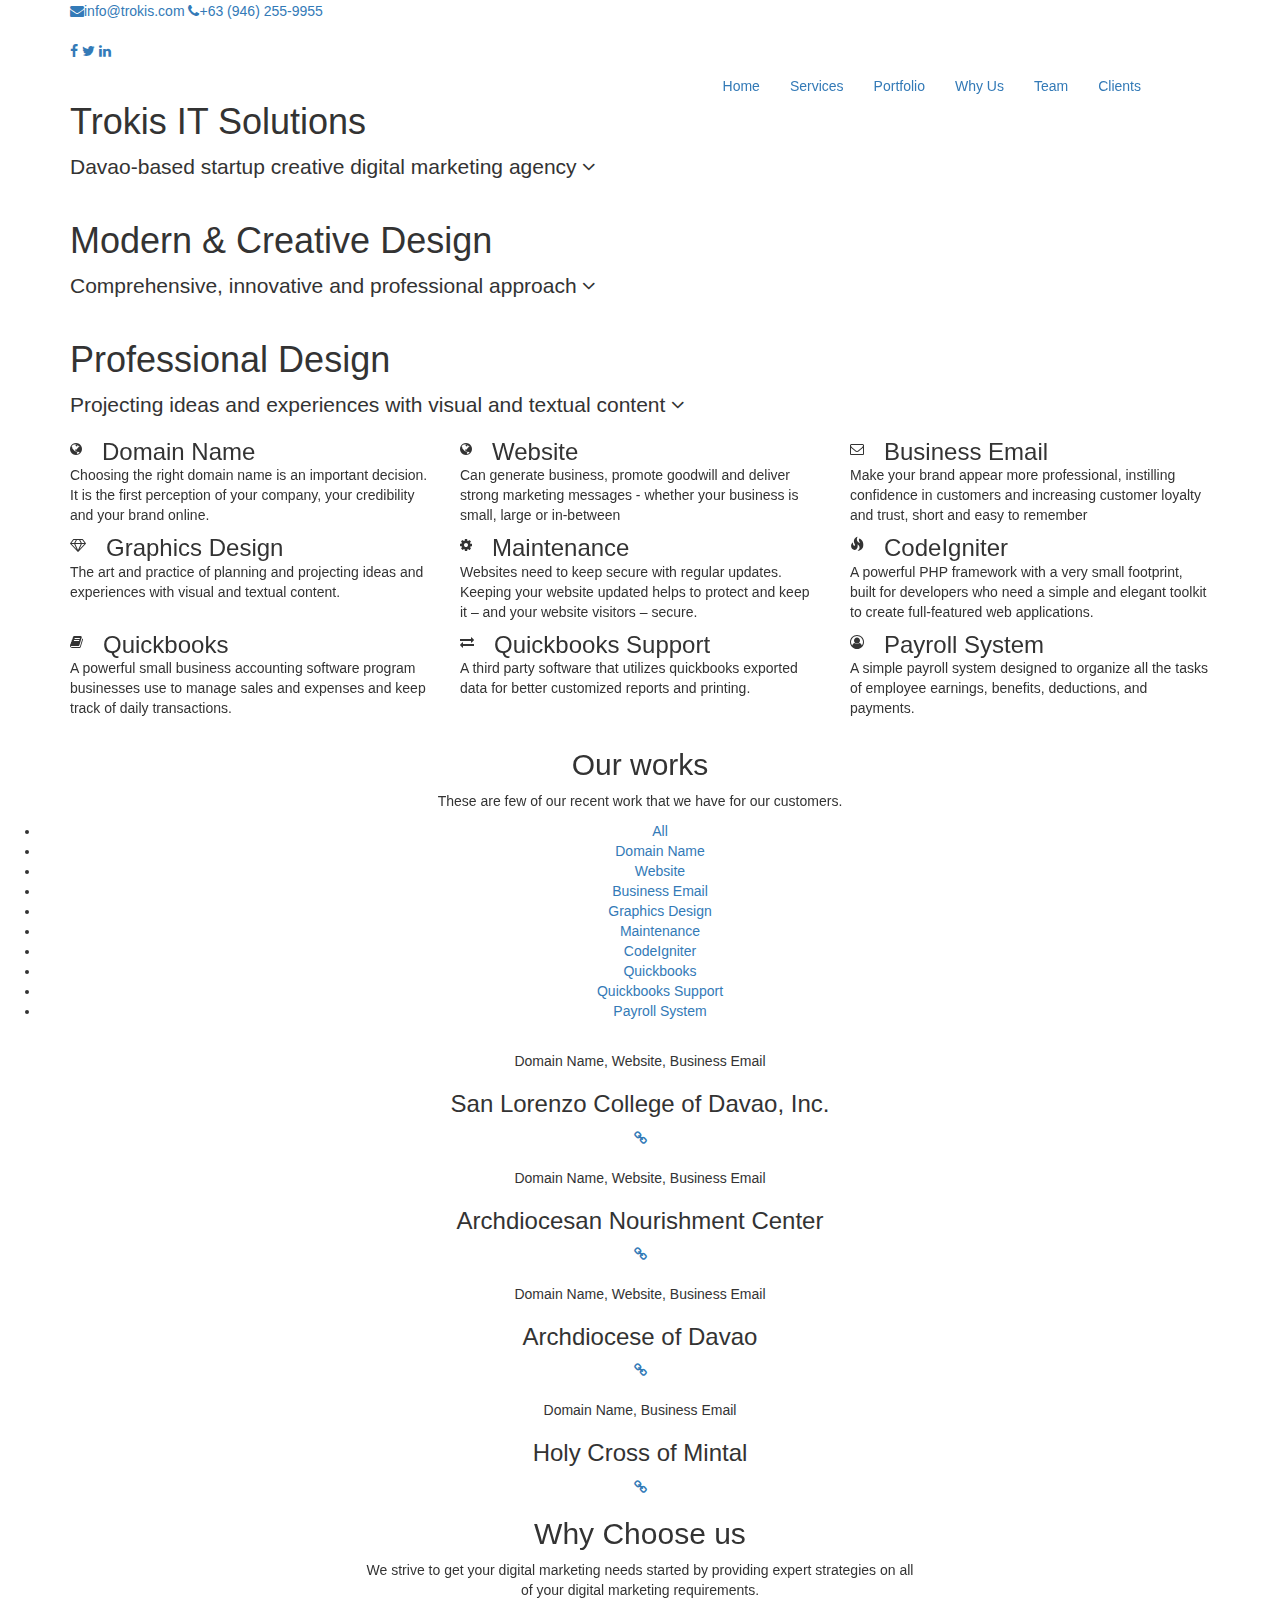
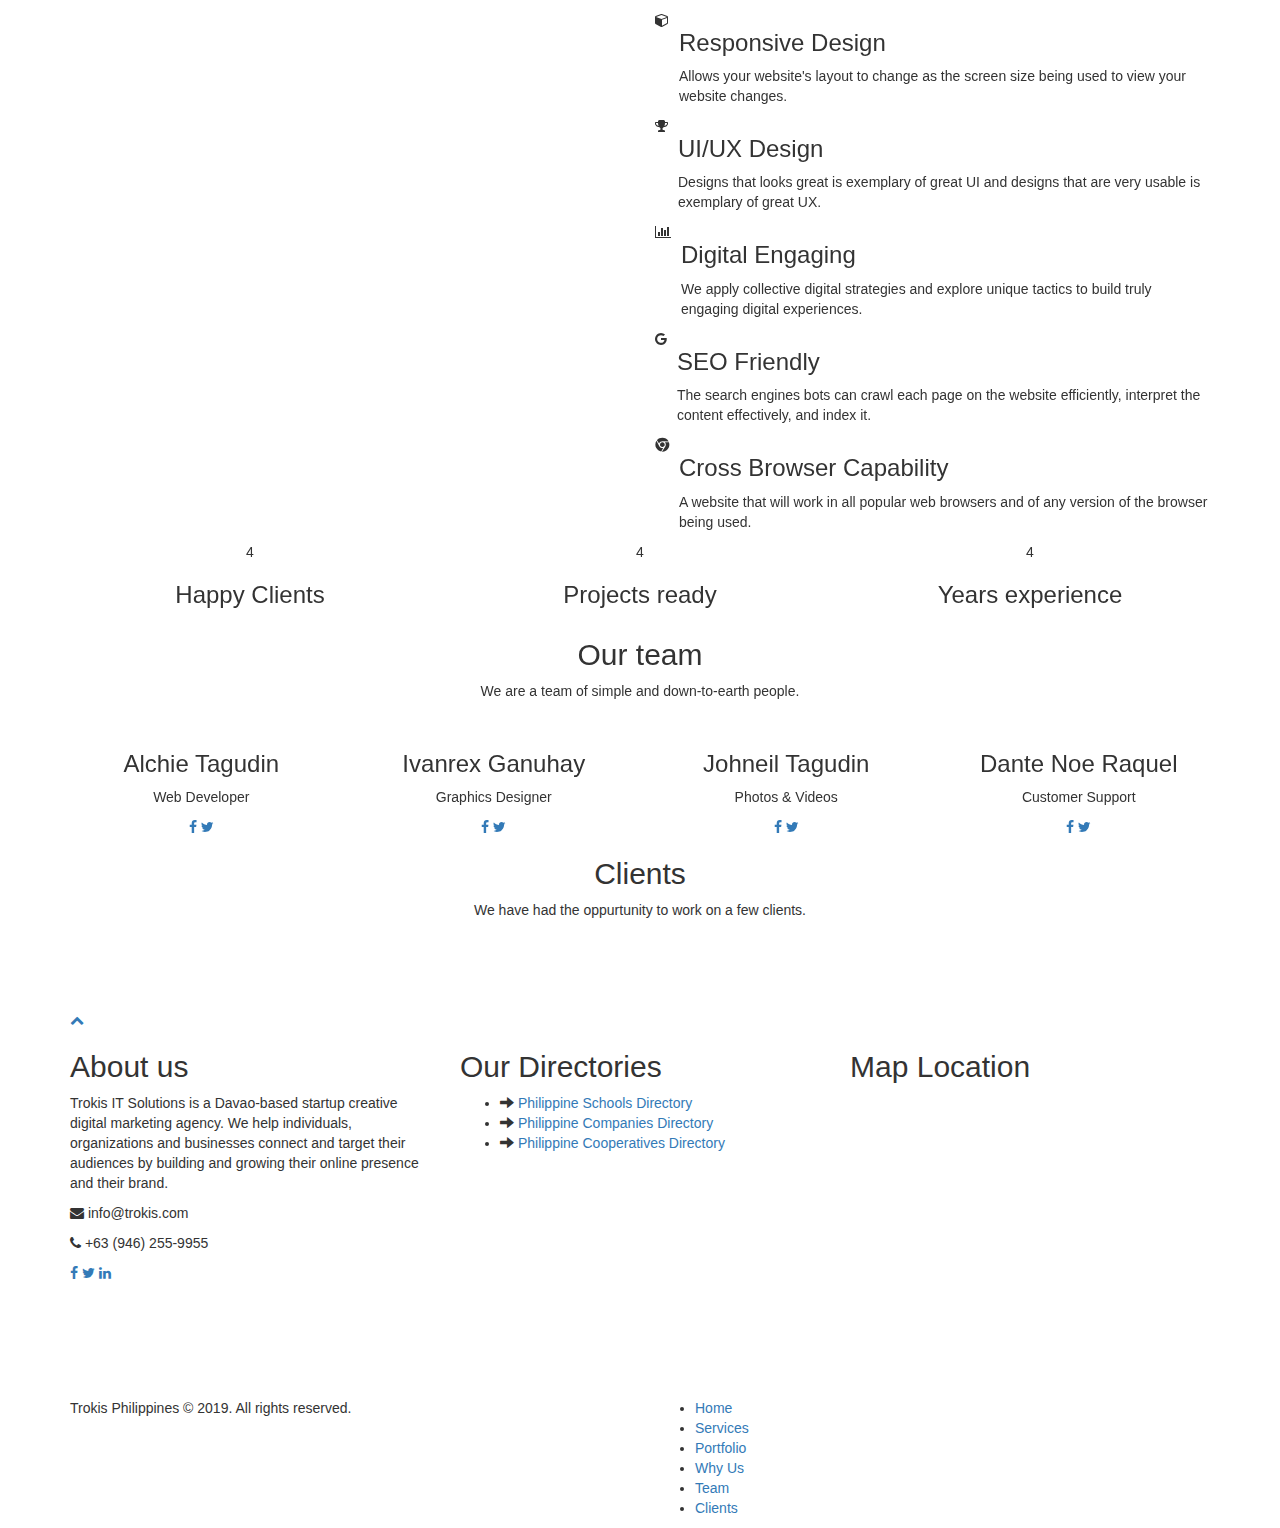
==== commit 13bfc8cc: "Updates" ====
--- a/blogger_html.html
+++ b/blogger_html.html
@@ -281,6 +281,12 @@
 			      	<li data-filter=".domain"><a href="">Domain Name</a></li>
 			      	<li data-filter=".website"><a href="">Website</a></li>
 			      	<li data-filter=".email"><a href="">Business Email</a></li>
+			      	<li data-filter=".graphics"><a href="">Graphics Design</a></li>
+			      	<li data-filter=".maintenance"><a href="">Maintenance</a></li>
+			      	<li data-filter=".codeigniter"><a href="">CodeIgniter</a></li>
+			      	<li data-filter=".quickbooks"><a href="">Quickbooks</a></li>
+			      	<li data-filter=".qb_support"><a href="">Quickbooks Support</a></li>
+			      	<li data-filter=".payroll"><a href="">Payroll System</a></li>
 				   </ul>
 				   <div class="container">
 					   <div class="row">
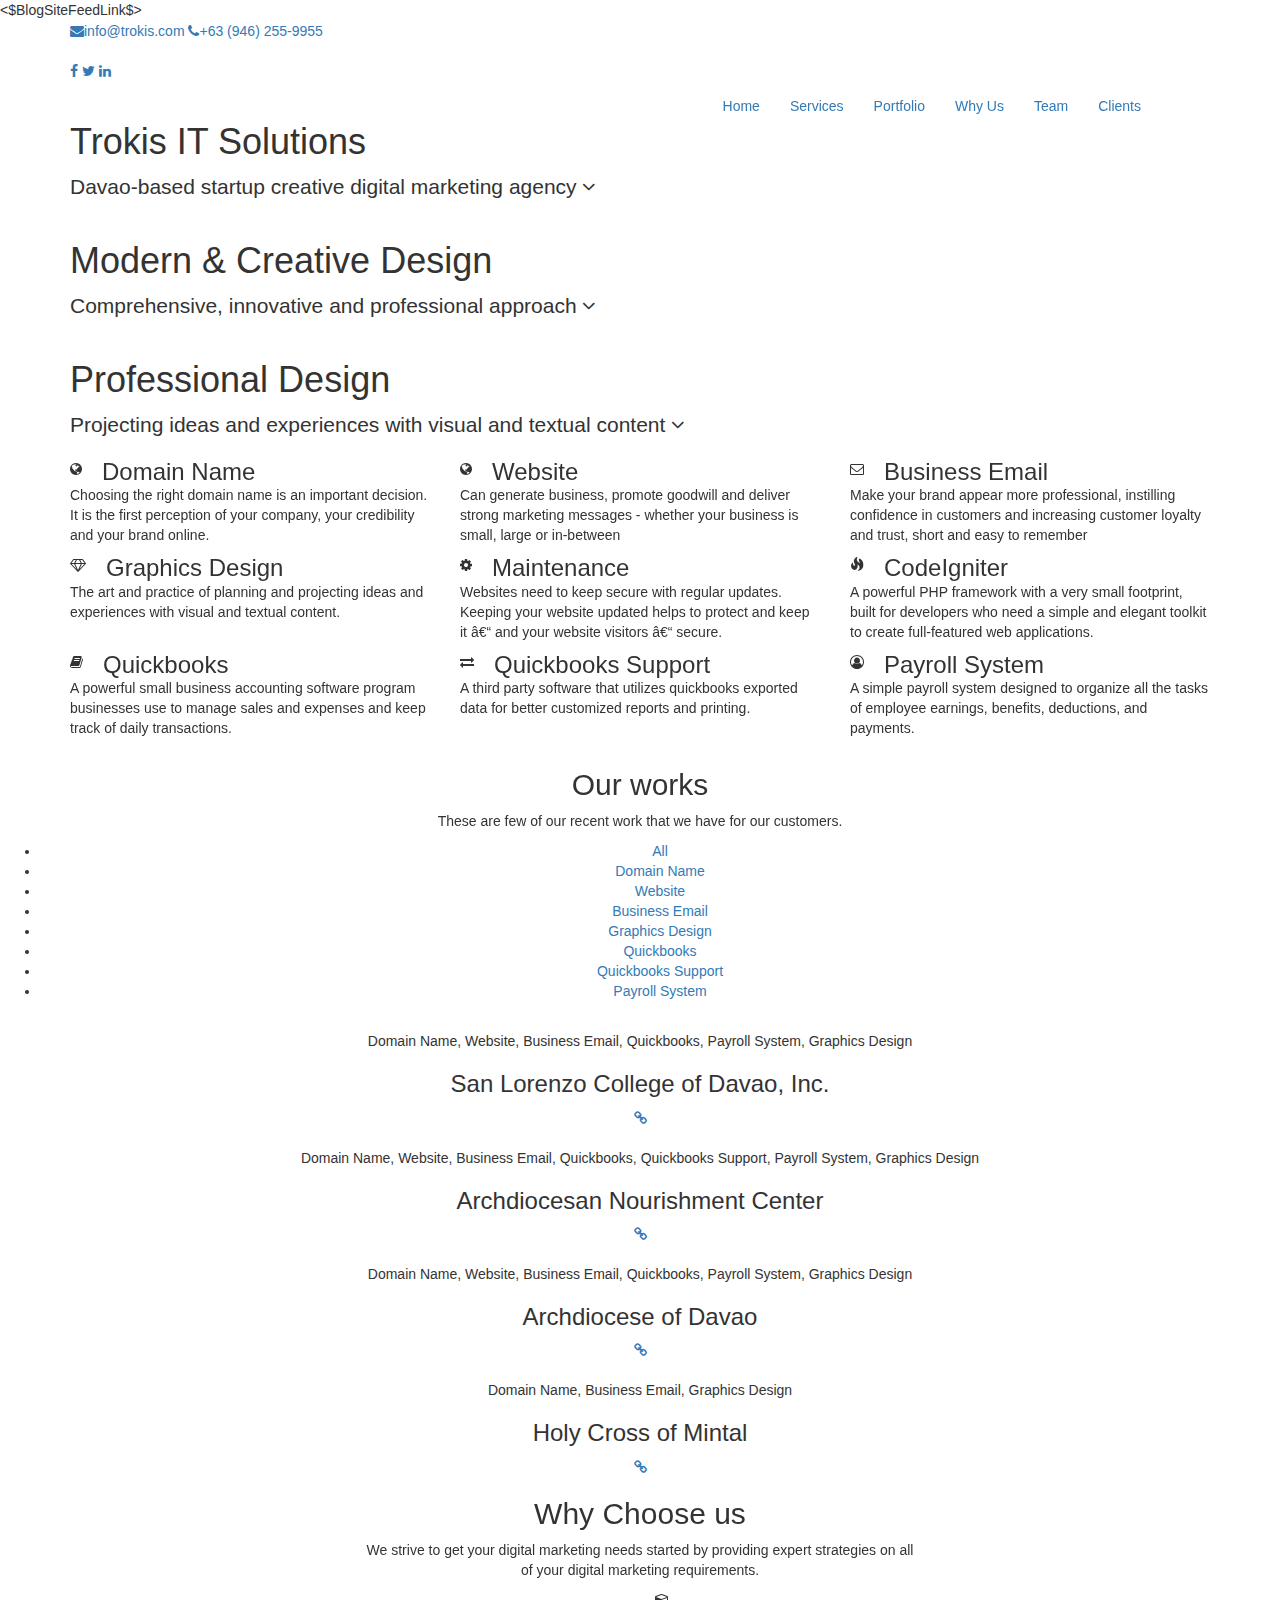
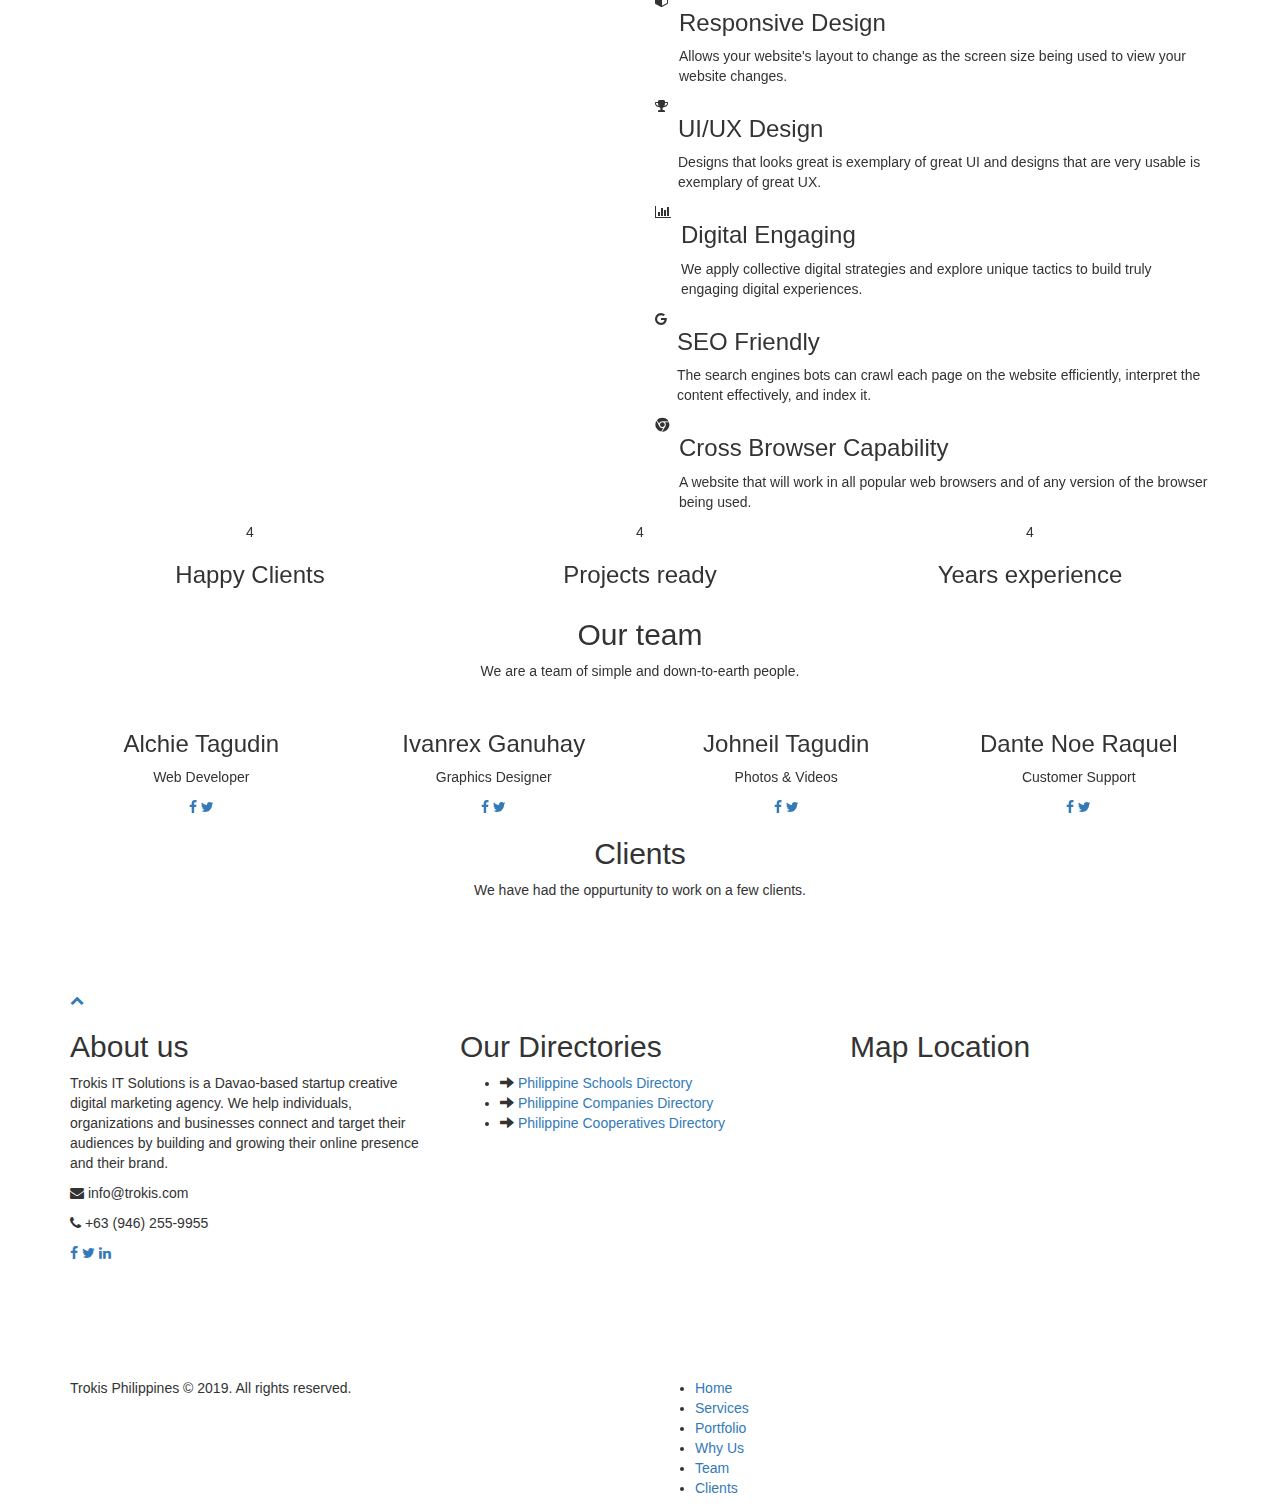
==== commit d375c379: "Updates" ====
--- a/blogger_html.html
+++ b/blogger_html.html
@@ -1,9 +1,12 @@
 <!DOCTYPE HTML>
 <html>
 <head>
-  <meta  charset="utf-8"/>
+	<$BlogSiteFeedLink$>
+    <meta charset="<$BlogEncoding$>">
+    <meta http-equiv="X-UA-Compatible" content="IE=edge">
   <meta name="viewport" content="width=device-width, initial-scale=1"/>
-<title>Trokis IT Solutions</title> 
+  <meta name="google-site-verification" content="Jdnn-Kcwnm6pdMfyLC0NyEIFJR-rxSKZAzkNiB8iFq4" />
+<title><$BlogPageTitle$></title>
 
 <!-- Favicons -->
 
@@ -282,8 +285,8 @@
 			      	<li data-filter=".website"><a href="">Website</a></li>
 			      	<li data-filter=".email"><a href="">Business Email</a></li>
 			      	<li data-filter=".graphics"><a href="">Graphics Design</a></li>
-			      	<li data-filter=".maintenance"><a href="">Maintenance</a></li>
-			      	<li data-filter=".codeigniter"><a href="">CodeIgniter</a></li>
+			      	<!--<li data-filter=".maintenance"><a href="">Maintenance</a></li>
+			      	<li data-filter=".codeigniter"><a href="">CodeIgniter</a></li>-->
 			      	<li data-filter=".quickbooks"><a href="">Quickbooks</a></li>
 			      	<li data-filter=".qb_support"><a href="">Quickbooks Support</a></li>
 			      	<li data-filter=".payroll"><a href="">Payroll System</a></li>
@@ -292,12 +295,12 @@
 					   <div class="row">
 						   <div class="iso2 js-iso">
 						    	<div class="grid-sizer"></div>
-					         <div class="domain website email col-showcase js-iso-item">
+					         <div class="domain website email graphics quickbooks qb_support payroll col-showcase js-iso-item">
 				              <figure>
 				                <div class="image-holder"><img alt="" src="https://www2.trokis.com/img/portfolio2/slcd.jpg"/></div>
 				                <figcaption>
 				                  <div class="showcase-lead">
-				                    <div class="showcase-category">Domain Name, Website, Business Email</div>
+				                    <div class="showcase-category">Domain Name, Website, Business Email, Quickbooks, Payroll System, Graphics Design</div>
 				                    <h3 class="showcase-title">San Lorenzo College of Davao, Inc.</h3>
 				                    <div class="showcase-cntrls">
 				                    	<a target="_blank" href="https://www.slcd.edu.ph/" class="icon-round icon-round-medium"><i class="fa fa fa-link"></i></a>
@@ -306,12 +309,12 @@
 				                </figcaption>
 				              </figure>
 					         </div>
-					         <div class="domain website email col-showcase js-iso-item">
+					         <div class="domain website email graphics payroll quickbooks qb_support col-showcase js-iso-item">
 				              <figure>
 				                <div class="image-holder"><img alt="" src="https://www2.trokis.com/img/portfolio2/ancdavao.jpg"/></div>
 				                <figcaption>
 				                  <div class="showcase-lead">
-				                    <div class="showcase-category">Domain Name, Website, Business Email</div>
+				                    <div class="showcase-category">Domain Name, Website, Business Email, Quickbooks, Quickbooks Support, Payroll System, Graphics Design</div>
 				                    <h3 class="showcase-title">Archdiocesan Nourishment Center</h3>
 				                    <div class="showcase-cntrls">
 				                    	<a target="_blank" href="https://www.ancdavao.com/" class="icon-round icon-round-medium"><i class="fa fa fa-link"></i></a>
@@ -320,12 +323,12 @@
 				                </figcaption>
 				              </figure>
 					         </div>
-					         <div class="domain website email col-showcase js-iso-item">
+					         <div class="domain website graphics quickbooks payroll email col-showcase js-iso-item">
 					            <figure>
 				                <div class="image-holder"><img alt="" src="https://www2.trokis.com/img/portfolio2/aod.jpg"/></div>
 				                <figcaption>
 				                  <div class="showcase-lead">
-				                    <div class="showcase-category">Domain Name, Website, Business Email</div>
+				                    <div class="showcase-category">Domain Name, Website, Business Email, Quickbooks, Payroll System, Graphics Design</div>
 				                    <h3 class="showcase-title">Archdiocese of Davao</h3>
 				                    <div class="showcase-cntrls">
 				                    	<a target="_blank" href="https://www.archdioceseofdavao.com/" class="icon-round icon-round-medium"><i class="fa fa fa-link"></i></a>
@@ -335,12 +338,12 @@
 				              </figure>
 					         </div>
 
-					         <div class="domain email col-showcase js-iso-item">
+					         <div class="domain email graphics col-showcase js-iso-item">
 					            <figure>
 				                <div class="image-holder"><img alt="" src="https://www2.trokis.com/img/portfolio2/hcm.jpg"/></div>
 				                <figcaption>
 				                  <div class="showcase-lead">
-				                    <div class="showcase-category">Domain Name, Business Email</div>
+				                    <div class="showcase-category">Domain Name, Business Email, Graphics Design</div>
 				                    <h3 class="showcase-title">Holy Cross of Mintal</h3>
 				                    <div class="showcase-cntrls">
 				                    	<a target="_blank" href="http://www.hcmintal.edu.ph/" class="icon-round icon-round-medium"><i class="fa fa fa-link"></i></a>
